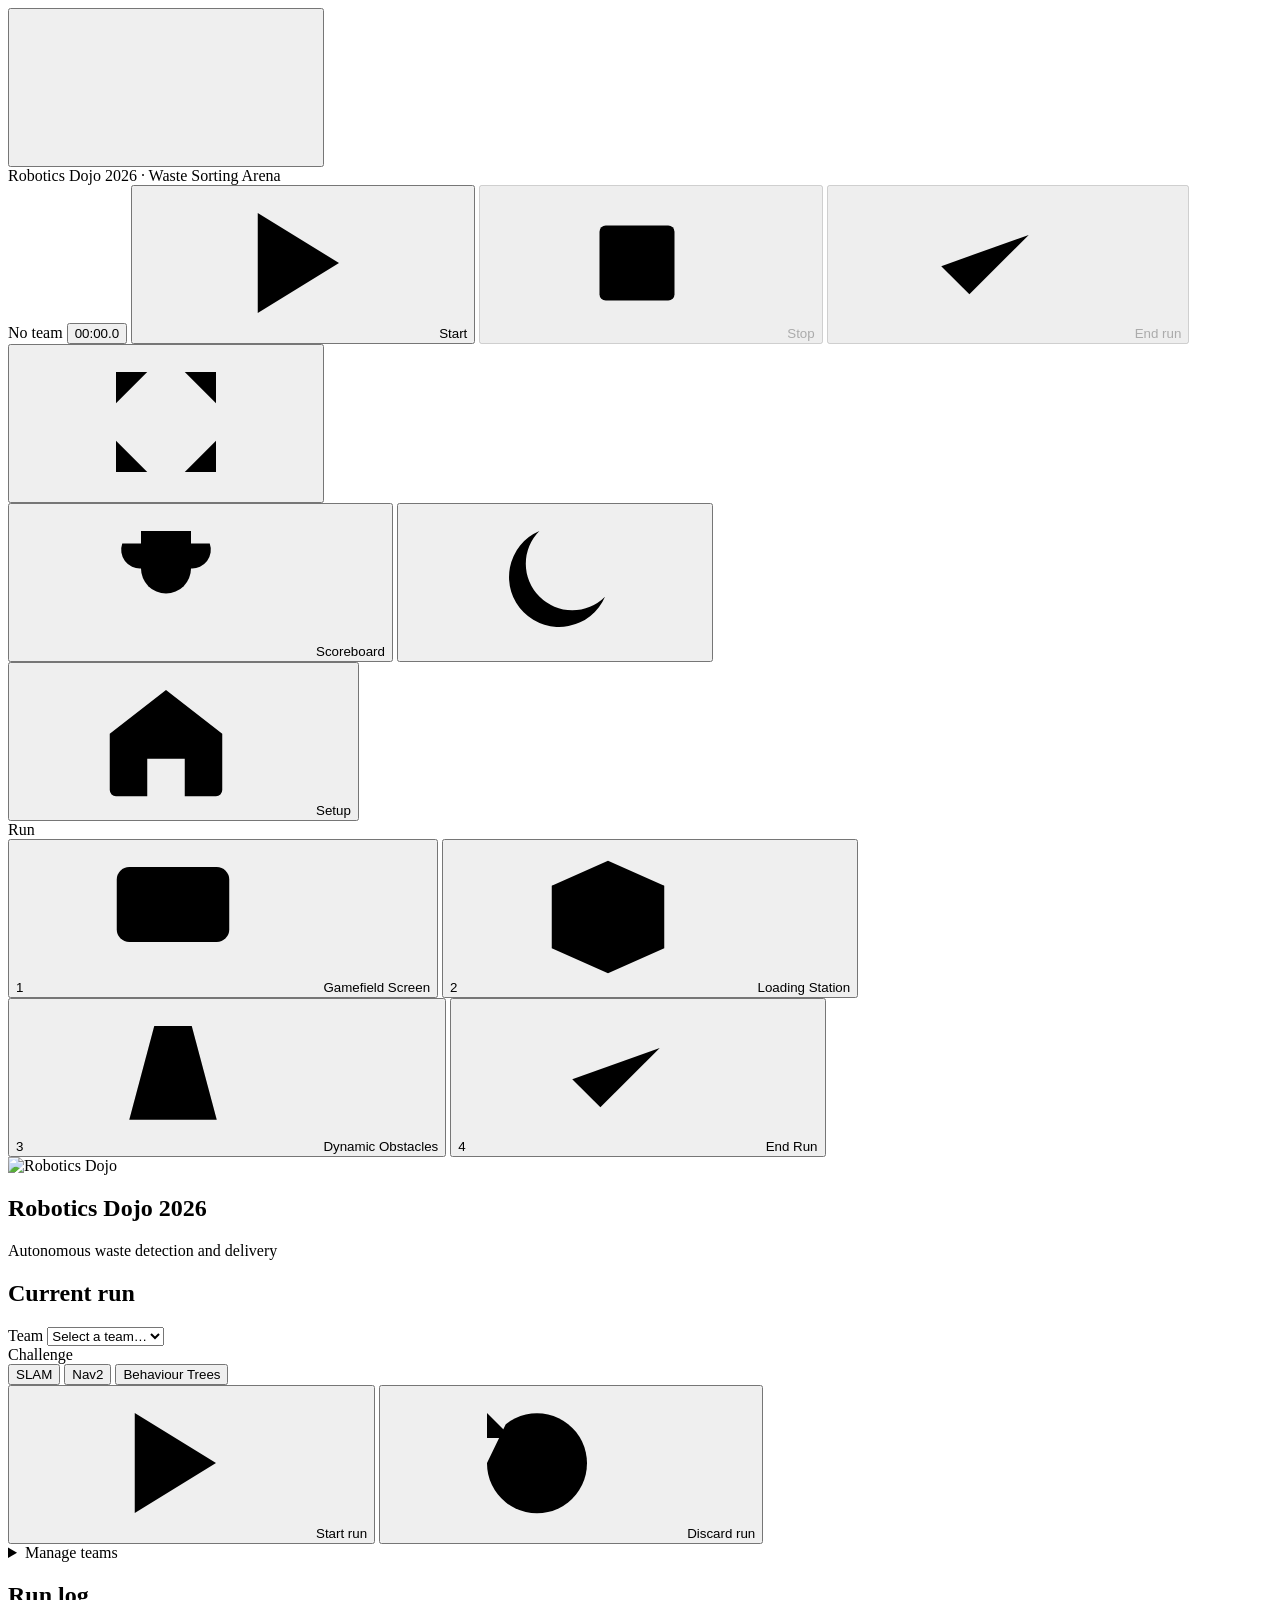
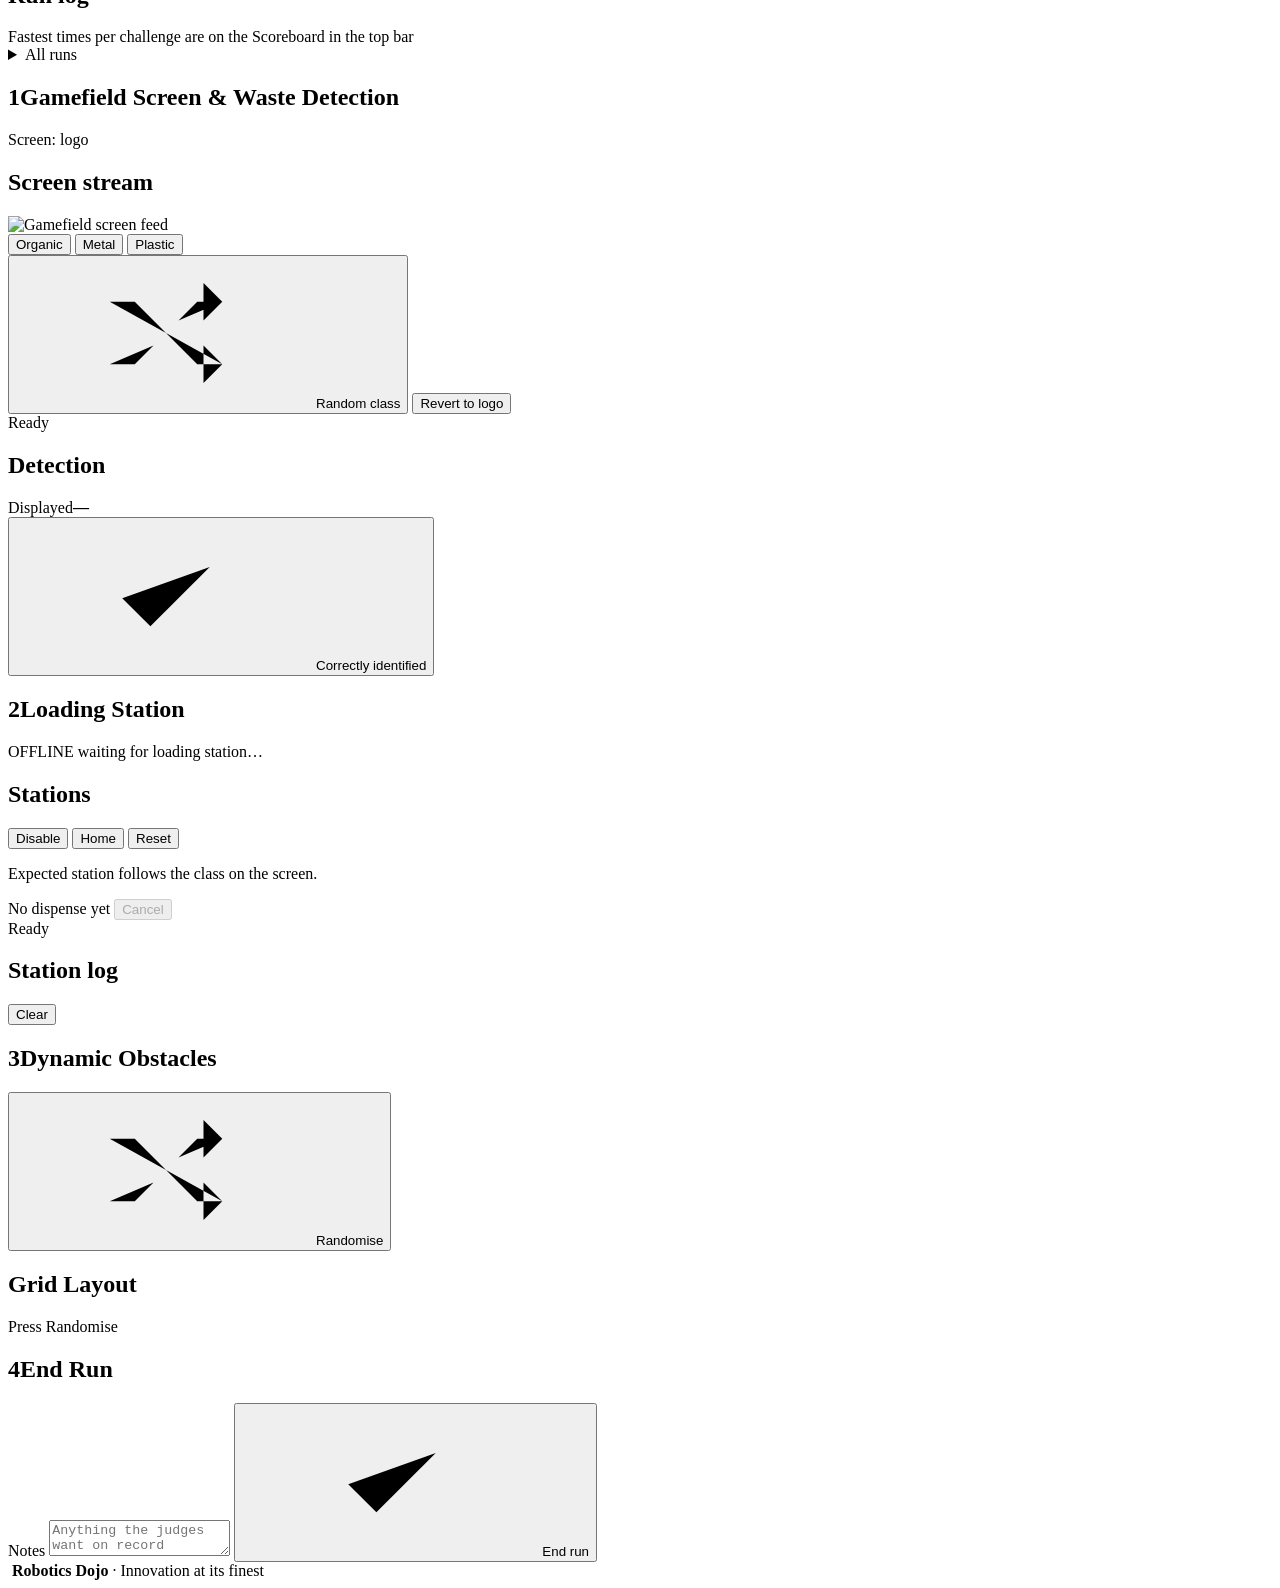
==== gamefield-control/web_pi_bridge/web_pi_bridge/templates/index.html @ 44877272 "remove map requests" ====
<!DOCTYPE html>
<html lang="en" data-theme="light">
<head>
    <meta charset="UTF-8">
    <meta name="viewport" content="width=device-width, initial-scale=1.0">
    <title>Robotics Dojo Control</title>
    <link rel="icon" href="/logos/icon.png">
    <link rel="stylesheet" href="/static/style.css">
    <script>
        // apply the saved theme before first paint (light is the default)
        try { document.documentElement.dataset.theme = JSON.parse(localStorage.getItem('dojoTheme')) === 'dark' ? 'dark' : 'light'; } catch (e) {}
    </script>
</head>
<body>
    <!-- Icons (stroke icons, used as <svg class="ic"><use href="#i-..."/></svg>) -->
    <svg width="0" height="0" style="position:absolute" aria-hidden="true">
        <defs>
            <symbol id="i-menu" viewBox="0 0 24 24"><path d="M4 6h16M4 12h16M4 18h16"/></symbol>
            <symbol id="i-home" viewBox="0 0 24 24"><path d="M3 11l9-7 9 7v9a1 1 0 0 1-1 1h-5v-6h-6v6H4a1 1 0 0 1-1-1z"/></symbol>
            <symbol id="i-monitor" viewBox="0 0 24 24"><rect x="3" y="4" width="18" height="12" rx="2"/><path d="M8 20h8M12 16v4"/></symbol>
            <symbol id="i-box" viewBox="0 0 24 24"><path d="M3 7l9-4 9 4v10l-9 4-9-4z"/><path d="M3 7l9 4 9-4M12 11v10"/></symbol>
            <symbol id="i-cone" viewBox="0 0 24 24"><path d="M9 4h6l4 15H5z"/><path d="M3 20h18M8 10h8M7 15h10"/></symbol>
            <symbol id="i-route" viewBox="0 0 24 24"><circle cx="6" cy="19" r="2"/><circle cx="18" cy="5" r="2"/><path d="M8 19h7a3 3 0 0 0 0-6H9a3 3 0 0 1 0-6h7"/></symbol>
            <symbol id="i-play" viewBox="0 0 24 24"><path d="M7 4l13 8-13 8z"/></symbol>
            <symbol id="i-stop" viewBox="0 0 24 24"><rect x="6" y="6" width="12" height="12" rx="1"/></symbol>
            <symbol id="i-reset" viewBox="0 0 24 24"><path d="M4 12a8 8 0 1 0 3-6.2"/><path d="M4 4v4h4"/></symbol>
            <symbol id="i-sun" viewBox="0 0 24 24"><circle cx="12" cy="12" r="4"/><path d="M12 2v2M12 20v2M2 12h2M20 12h2M5 5l1.5 1.5M17.5 17.5L19 19M5 19l1.5-1.5M17.5 6.5L19 5"/></symbol>
            <symbol id="i-moon" viewBox="0 0 24 24"><path d="M20 14.5A8 8 0 1 1 9.5 4a6.5 6.5 0 0 0 10.5 10.5z"/></symbol>
            <symbol id="i-check" viewBox="0 0 24 24"><path d="M5 12.5l4.5 4.5L19 7.5"/></symbol>
            <symbol id="i-chevron" viewBox="0 0 24 24"><path d="M6 9l6 6 6-6"/></symbol>
            <symbol id="i-x" viewBox="0 0 24 24"><path d="M6 6l12 12M18 6L6 18"/></symbol>
            <symbol id="i-arrow" viewBox="0 0 24 24"><path d="M5 12h14M13 6l6 6-6 6"/></symbol>
            <symbol id="i-shuffle" viewBox="0 0 24 24"><path d="M3 7h4l10 10h4M3 17h4l3-3M14 10l3-3h4M18 4l3 3-3 3M18 14l3 3-3 3"/></symbol>
            <symbol id="i-trophy" viewBox="0 0 24 24"><path d="M8 4h8v6a4 4 0 0 1-8 0z"/><path d="M8 6H5a3 3 0 0 0 3 4M16 6h3a3 3 0 0 1-3 4M12 14v4M8 20h8"/></symbol>
            <symbol id="i-expand" viewBox="0 0 24 24"><path d="M4 9V4h5M20 9V4h-5M4 15v5h5M20 15v5h-5"/></symbol>
            <symbol id="i-shrink" viewBox="0 0 24 24"><path d="M9 4v5H4M15 4v5h5M9 20v-5H4M15 20v-5h5"/></symbol>
        </defs>
    </svg>

    <!-- ===================== TOP BAR ===================== -->
    <header class="topbar">
        <div class="topbar-left">
            <button class="icon-btn" id="nav-toggle" title="Collapse / expand navigation" aria-label="Toggle navigation">
                <svg class="ic"><use href="#i-menu"/></svg>
            </button>
            <img class="brand-icon" src="/logos/icon.png" alt="">
            <div class="brand">
                <span class="brand-name">Robotics Dojo</span>
                <span class="brand-sub">2026 · Waste Sorting Arena</span>
            </div>
        </div>

        <div class="run-bar">
            <span class="team-chip" id="team-chip" title="Team playing">No team</span>
            <button class="timer" id="timer" type="button" title="Run timer: click for the full screen timer (F)">
                <span id="timer-display">00:00.0</span>
            </button>
            <button class="btn btn-go" id="timer-start" data-tip="Start"><svg class="ic"><use href="#i-play"/></svg><span>Start</span></button>
            <button class="btn btn-stop" id="timer-stop" disabled data-tip="Pause"><svg class="ic"><use href="#i-stop"/></svg><span>Stop</span></button>
            <button class="btn btn-accent" id="timer-end" type="button" disabled data-tip="End run"><svg class="ic"><use href="#i-check"/></svg><span>End run</span></button>
            <button class="icon-btn small" id="timer-expand" type="button" title="Full screen timer (F)" aria-label="Full screen timer"><svg class="ic"><use href="#i-expand"/></svg></button>
        </div>

        <div class="topbar-right">
            <button class="btn btn-ghost btn-sm" id="sb-toggle" type="button" title="Scoreboard: SLAM, Nav2 and Autonomy times (S)" aria-expanded="false">
                <svg class="ic"><use href="#i-trophy"/></svg><span>Scoreboard</span>
            </button>
            <button class="icon-btn small" id="theme-toggle" title="Light / dark mode" aria-label="Toggle light or dark mode">
                <svg class="ic"><use id="theme-icon" href="#i-moon"/></svg>
            </button>
        </div>
    </header>

    <div class="layout">
        <!-- ===================== SIDEBAR ===================== -->
        <nav class="sidebar" id="sidebar" aria-label="Sections">
            <button class="nav-item" data-section="home"><svg class="ic"><use href="#i-home"/></svg><span class="nav-text">Setup</span></button>
            <div class="nav-label nav-text">Run</div>
            <button class="nav-item" data-section="screen"><span class="nav-step">1</span><svg class="ic"><use href="#i-monitor"/></svg><span class="nav-text">Gamefield Screen</span></button>
            <button class="nav-item" data-section="loading"><span class="nav-step">2</span><svg class="ic"><use href="#i-box"/></svg><span class="nav-text">Loading Station</span></button>
            <button class="nav-item" data-section="obstacles"><span class="nav-step">3</span><svg class="ic"><use href="#i-cone"/></svg><span class="nav-text">Dynamic Obstacles</span></button>
            <button class="nav-item" data-section="end"><span class="nav-step">4</span><svg class="ic"><use href="#i-check"/></svg><span class="nav-text">End Run</span></button>
        </nav>

        <div class="content">
            <main class="main" id="main">

                <!-- ===================== SETUP ===================== -->
                <section class="section" id="sec-home">
                    <div class="hero">
                        <img src="/logos/icon.png" alt="Robotics Dojo" class="hero-icon">
                        <div>
                            <h1>Robotics Dojo 2026</h1>
                            <p class="muted">Autonomous waste detection and delivery</p>
                        </div>
                    </div>

                    <div>
                        <div class="card">
                            <h2>Current run</h2>
                            <label class="field">Team
                                <!-- Teams for the competition: edit this list (separated by ;) to add or remove teams -->
                                <select id="team-select" data-teams="Limit breakers; Malkiabots; Asterix; TetsuZakura Knights; NOMAD; jnnp robotics Innovators; Eigen; Auracle; Zingira; Saifee robotics"><option value="">Select a team…</option></select>
                            </label>
                            <div class="field">Challenge
                                <div class="seg" id="cat-seg" role="group" aria-label="Challenge">
                                    <button type="button" class="seg-btn" data-cat="slam">SLAM</button>
                                    <button type="button" class="seg-btn" data-cat="nav2">Nav2</button>
                                    <button type="button" class="seg-btn active" data-cat="autonomy">Behaviour Trees</button>
                                </div>
                            </div>
                            <div class="now-playing" id="now-playing">
                            </div>
                            <div class="row">
                                <button class="btn btn-go btn-lg" id="home-start"><svg class="ic"><use href="#i-play"/></svg>Start run</button>
                                <button class="btn btn-ghost" id="home-reset" title="Discard the run being scored"><svg class="ic"><use href="#i-reset"/></svg>Discard run</button>
                            </div>
                            <details class="mini">
                                <summary>Manage teams</summary>
                                <div class="row">
                                    <input id="team-new" type="text" maxlength="32" placeholder="New team name">
                                    <button class="btn btn-primary" id="team-add">Add</button>
                                </div>
                                <div id="team-list" class="team-list"></div>
                            </details>
                        </div>
                    </div>

                    <div class="card">
                        <div class="card-head">
                            <h2>Run log</h2>
                            <span class="muted small">Fastest times per challenge are on the Scoreboard in the top bar</span>
                        </div>
                        <details class="mini">
                            <summary>All runs</summary>
                            <div class="table-wrap">
                                <table class="table" id="runs-table">
                                    <thead><tr><th>When</th><th>Team</th><th>Challenge</th><th class="num">Time</th><th>Detection</th><th></th></tr></thead>
                                    <tbody></tbody>
                                </table>
                            </div>
                        </details>
                    </div>
                </section>

                <!-- ===================== 1. GAMEFIELD SCREEN ===================== -->
                <section class="section" id="sec-screen">
                    <div class="section-head">
                        <h1><span class="step">1</span>Gamefield Screen &amp; Waste Detection</h1>
                        <span class="pill" id="screen-shown">Screen: logo</span>
                    </div>

                    <div class="grid-2">
                        <div class="card">
                            <h2>Screen stream</h2>
                            <div class="media">
                                <img id="live-stream" data-src="http://screen.local:8080/stream" alt="Gamefield screen feed">
                            </div>
                            <div class="class-buttons" id="class-buttons">
                                <button class="class-btn cls-organic" data-cat="organic">Organic</button>
                                <button class="class-btn cls-metal" data-cat="other">Metal</button>
                                <button class="class-btn cls-plastic" data-cat="plastic">Plastic</button>
                            </div>
                            <div class="row">
                                <button class="btn btn-ghost" id="screen-random"><svg class="ic"><use href="#i-shuffle"/></svg>Random class</button>
                                <button class="btn btn-ghost" id="screen-logo">Revert to logo</button>
                            </div>
                            <div class="status" id="status">Ready</div>
                        </div>

                        <div class="card verdict-card verdict-side">
                            <h2>Detection</h2>
                            <div class="verdict">
                                <div class="verdict-cell"><span class="muted small">Displayed</span><b id="v-displayed">—</b></div>
                                <button class="check-toggle" id="v-correct" aria-pressed="false">
                                    <svg class="ic"><use href="#i-check"/></svg><span>Correctly identified</span>
                                </button>
                            </div>
                        </div>
                    </div>
                </section>

                <!-- ===================== 2. LOADING STATION ===================== -->
                <section class="section" id="sec-loading">
                    <div class="section-head">
                        <h1><span class="step">2</span>Loading Station</h1>
                        <div class="disp-state">
                            <span id="disp-badge" class="badge badge-offline">OFFLINE</span>
                            <span id="disp-conn" class="muted small">waiting for loading station…</span>
                        </div>
                    </div>

                    <div class="card">
                        <div class="card-head">
                            <h2>Stations</h2>
                            <div class="row">
                                <button id="disp-enable" class="btn btn-ghost btn-sm">Disable</button>
                                <button id="disp-home" class="btn btn-ghost btn-sm">Home</button>
                                <button id="disp-reset" class="btn btn-ghost btn-sm">Reset</button>
                            </div>
                        </div>
                        <p class="muted small" id="disp-expected">Expected station follows the class on the screen.</p>
                        <div class="stations">
                            <div class="station" data-station="1"></div>
                            <div class="station" data-station="2"></div>
                            <div class="station" data-station="3"></div>
                        </div>
                        <div class="disp-progress">
                            <span id="disp-goal">No dispense yet</span>
                            <button id="disp-cancel" class="btn btn-stop btn-sm" disabled>Cancel</button>
                        </div>
                        <div class="status" id="disp-status">Ready</div>
                    </div>

                    <div class="card">
                        <div class="card-head"><h2>Station log</h2><button class="btn btn-ghost btn-sm" id="disp-log-clear">Clear</button></div>
                        <div class="log" id="disp-log"></div>
                    </div>
                </section>

                <!-- ===================== 3. DYNAMIC OBSTACLES ===================== -->
                <section class="section" id="sec-obstacles">
                    <div class="section-head">
                        <h1><span class="step">3</span>Dynamic Obstacles</h1>
                        <div class="row">
                            <button class="btn btn-primary" id="obs-random"><svg class="ic"><use href="#i-shuffle"/></svg>Randomise</button>
                        </div>
                    </div>
                    <div class="card">
                        <h2>Grid Layout</h2>
                        <div class="obs-grid-wrap"><div id="obs-grid" class="obs-grid"></div></div>
                        <div class="status" id="obs-status">Press Randomise</div>
                    </div>
                </section>

                <!-- ===================== 5. MAP & FINAL SCORE ===================== -->
                <!-- ===================== 4. END RUN ===================== -->
                <section class="section" id="sec-end">
                    <div class="section-head">
                        <h1><span class="step">4</span>End Run</h1>
                    </div>
                    <div class="card">
                        <label class="field">Notes
                            <textarea id="run-notes" rows="2" maxlength="500" placeholder="Anything the judges want on record"></textarea>
                        </label>
                        <button class="btn btn-accent btn-lg full" id="finalize"><svg class="ic"><use href="#i-check"/></svg>End run</button>
                    </div>
                </section>
            </main>

            <footer class="footer">
                <img src="/logos/icon.png" alt="">
                <span><b>Robotics Dojo</b> · Innovation at its finest</span>
            </footer>
        </div>
    </div>

    <!-- Full screen timer: Space start/stop, R reset, F or Esc collapse, S scoreboard -->
    <div class="timer-fs" id="timer-fs" hidden role="dialog" aria-label="Full screen timer">
        <div class="tfs-top">
            <div class="tfs-id">
                <span class="team-chip" id="tfs-team">No team</span>
                <span class="pill" id="tfs-cat">Autonomy</span>
                <span class="pill" id="tfs-stage">Setup</span>
            </div>
            <div class="row tfs-tools">
                <button class="btn btn-ghost btn-sm" id="tfs-screen" type="button" title="Use the whole monitor (browser full screen)"><svg class="ic"><use href="#i-expand"/></svg><span>Full monitor</span></button>
                <button class="btn btn-ghost btn-sm" id="tfs-collapse" type="button" title="Collapse (F or Esc)"><svg class="ic"><use href="#i-shrink"/></svg><span>Collapse</span></button>
            </div>
        </div>
        <div class="tfs-clock" id="tfs-display">00:00.0</div>
        <div class="tfs-splits" id="tfs-splits"></div>
        <div class="tfs-controls">
            <button class="btn tfs-btn btn-go" id="tfs-toggle" type="button" data-tip="Start"><svg class="ic"><use href="#i-play"/></svg><span>Start</span></button>
            <button class="btn tfs-btn btn-ghost" id="tfs-reset" type="button" data-tip="Reset"><svg class="ic"><use href="#i-reset"/></svg><span>Reset</span></button>
            <button class="btn tfs-btn btn-accent" id="tfs-end" type="button" disabled data-tip="End run"><svg class="ic"><use href="#i-check"/></svg><span>End run</span></button>
        </div>
        <div class="tfs-keys"><span><kbd>Space</kbd> start / stop</span><span><kbd>R</kbd> reset</span><span><kbd>F</kbd> / <kbd>Esc</kbd> collapse</span><span><kbd>S</kbd> scoreboard</span></div>
    </div>

    <!-- Scoreboard: fastest time per team for each challenge, opened from the top bar -->
    <aside class="sb-panel" id="sb-panel" hidden aria-label="Scoreboard">
        <div class="sb-head">
            <h2><svg class="ic"><use href="#i-trophy"/></svg>Scoreboard</h2>
            <span class="muted small">Fastest time per team · click a column to sort</span>
            <button class="icon-btn small" id="sb-close" type="button" title="Close (Esc)" aria-label="Close"><svg class="ic"><use href="#i-x"/></svg></button>
        </div>
        <div class="table-wrap">
            <table class="table sb-table" id="scoreboard">
                <thead><tr>
                    <th><button type="button" class="sort" data-sort="team">Team</button></th>
                    <th class="num"><button type="button" class="sort" data-sort="slam">SLAM</button></th>
                    <th class="num"><button type="button" class="sort" data-sort="nav2">Nav2</button></th>
                    <th class="num"><button type="button" class="sort" data-sort="autonomy">Behaviour Trees</button></th>
                </tr></thead>
                <tbody></tbody>
            </table>
        </div>
    </aside>

    <div id="toasts" class="toasts" aria-live="polite"></div>
    <script src="/static/app.js"></script>
</body>
</html>
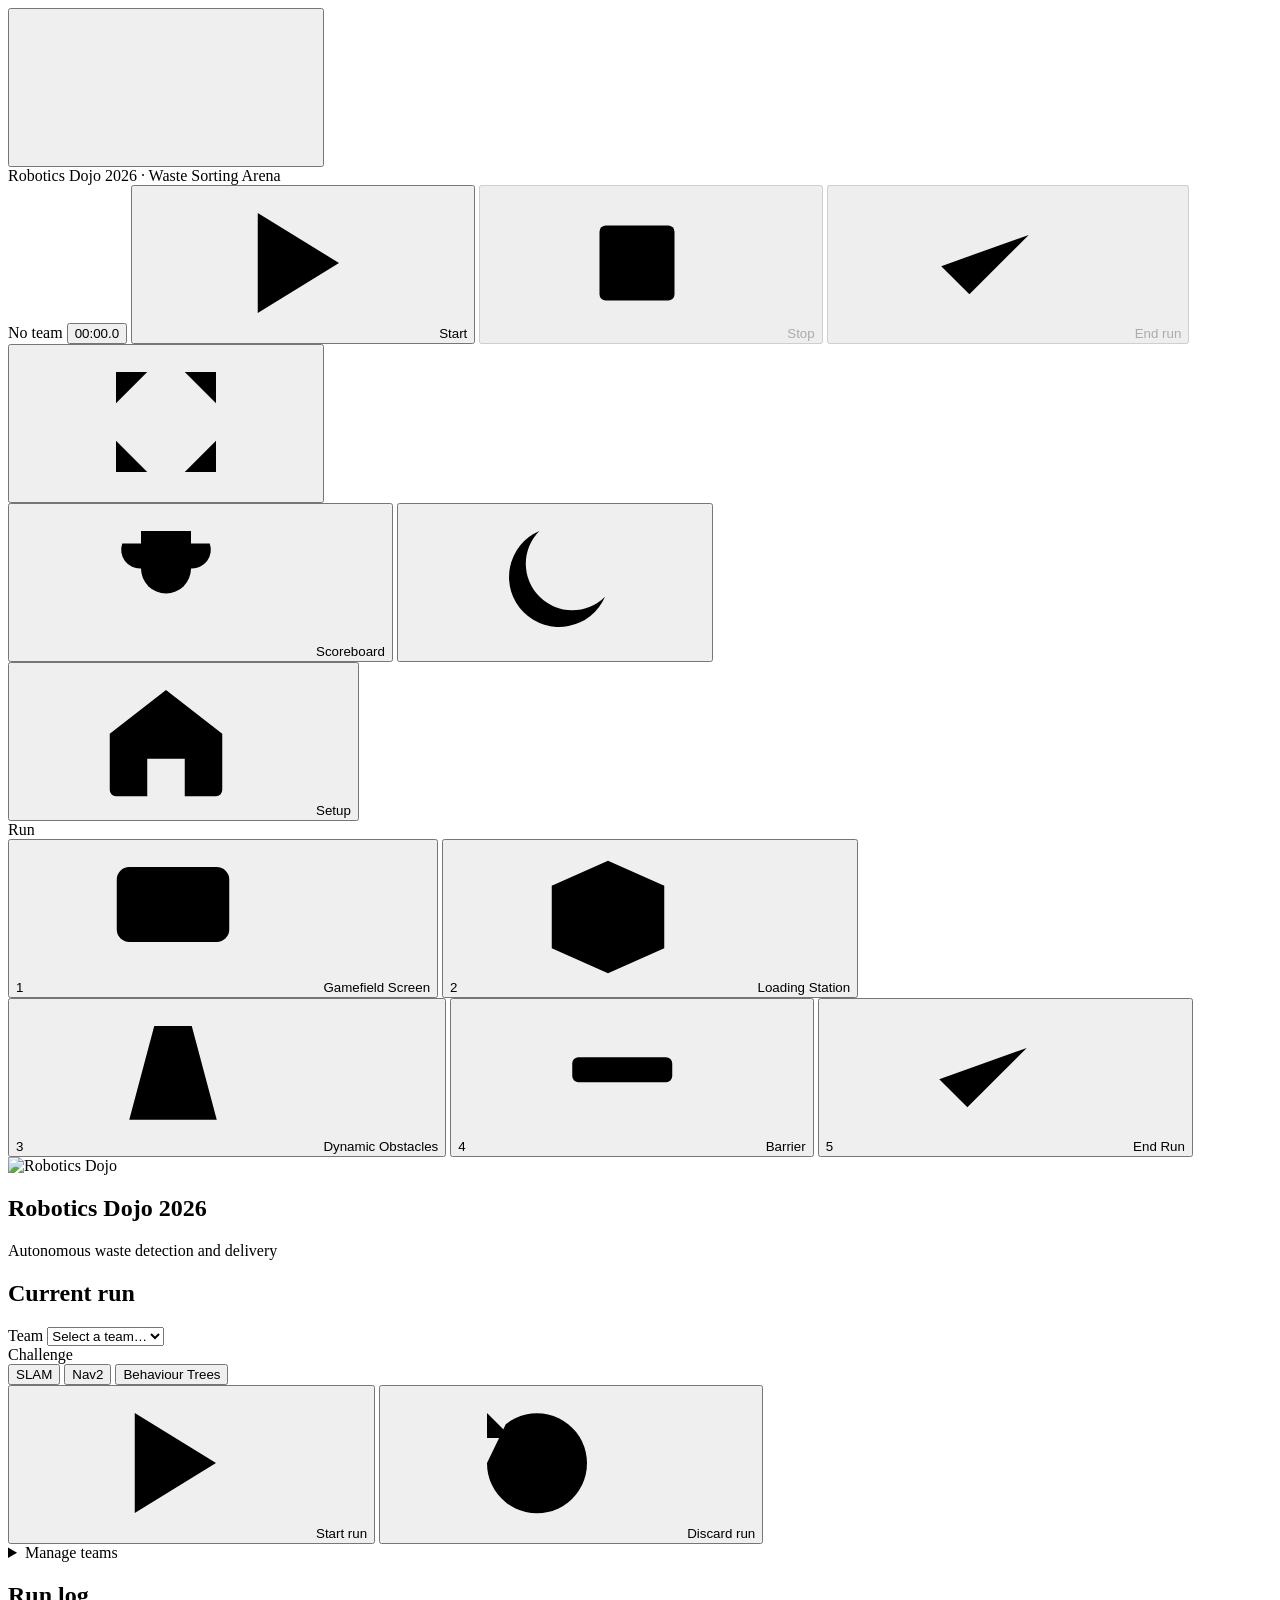
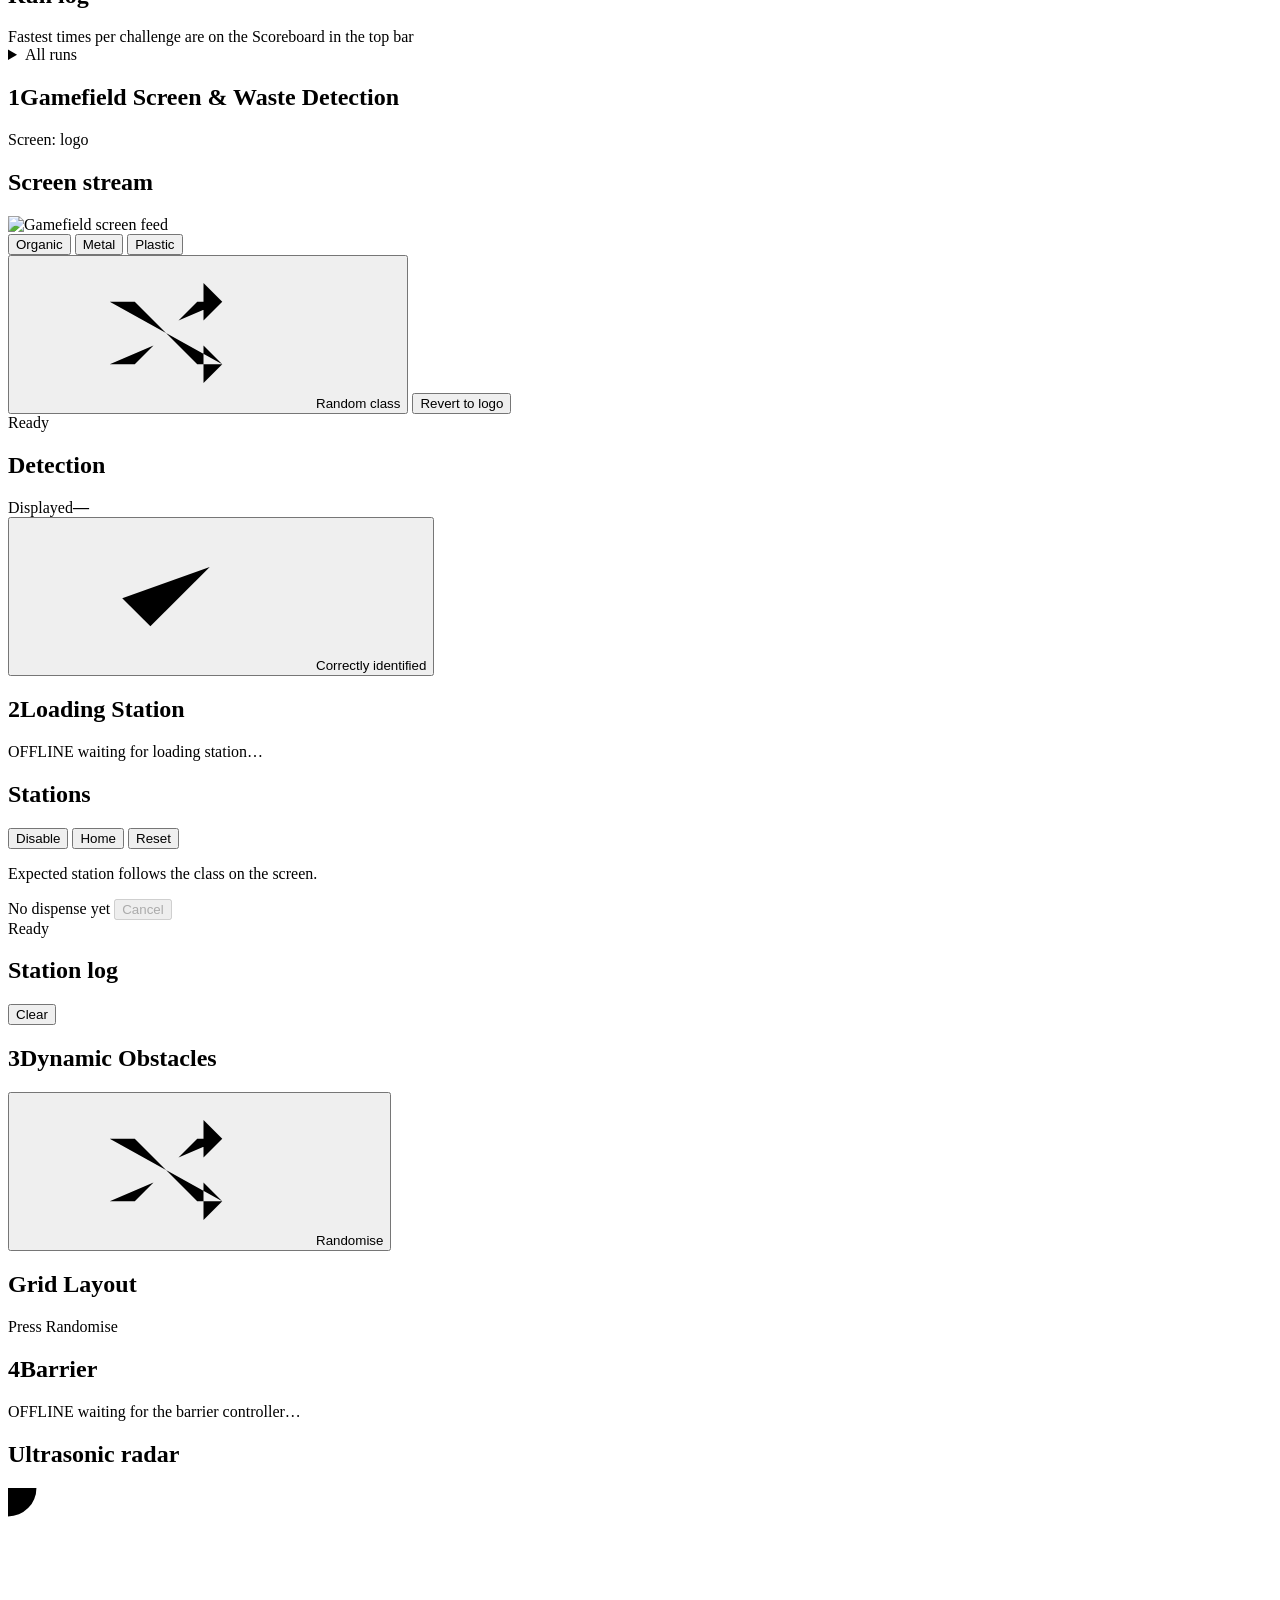
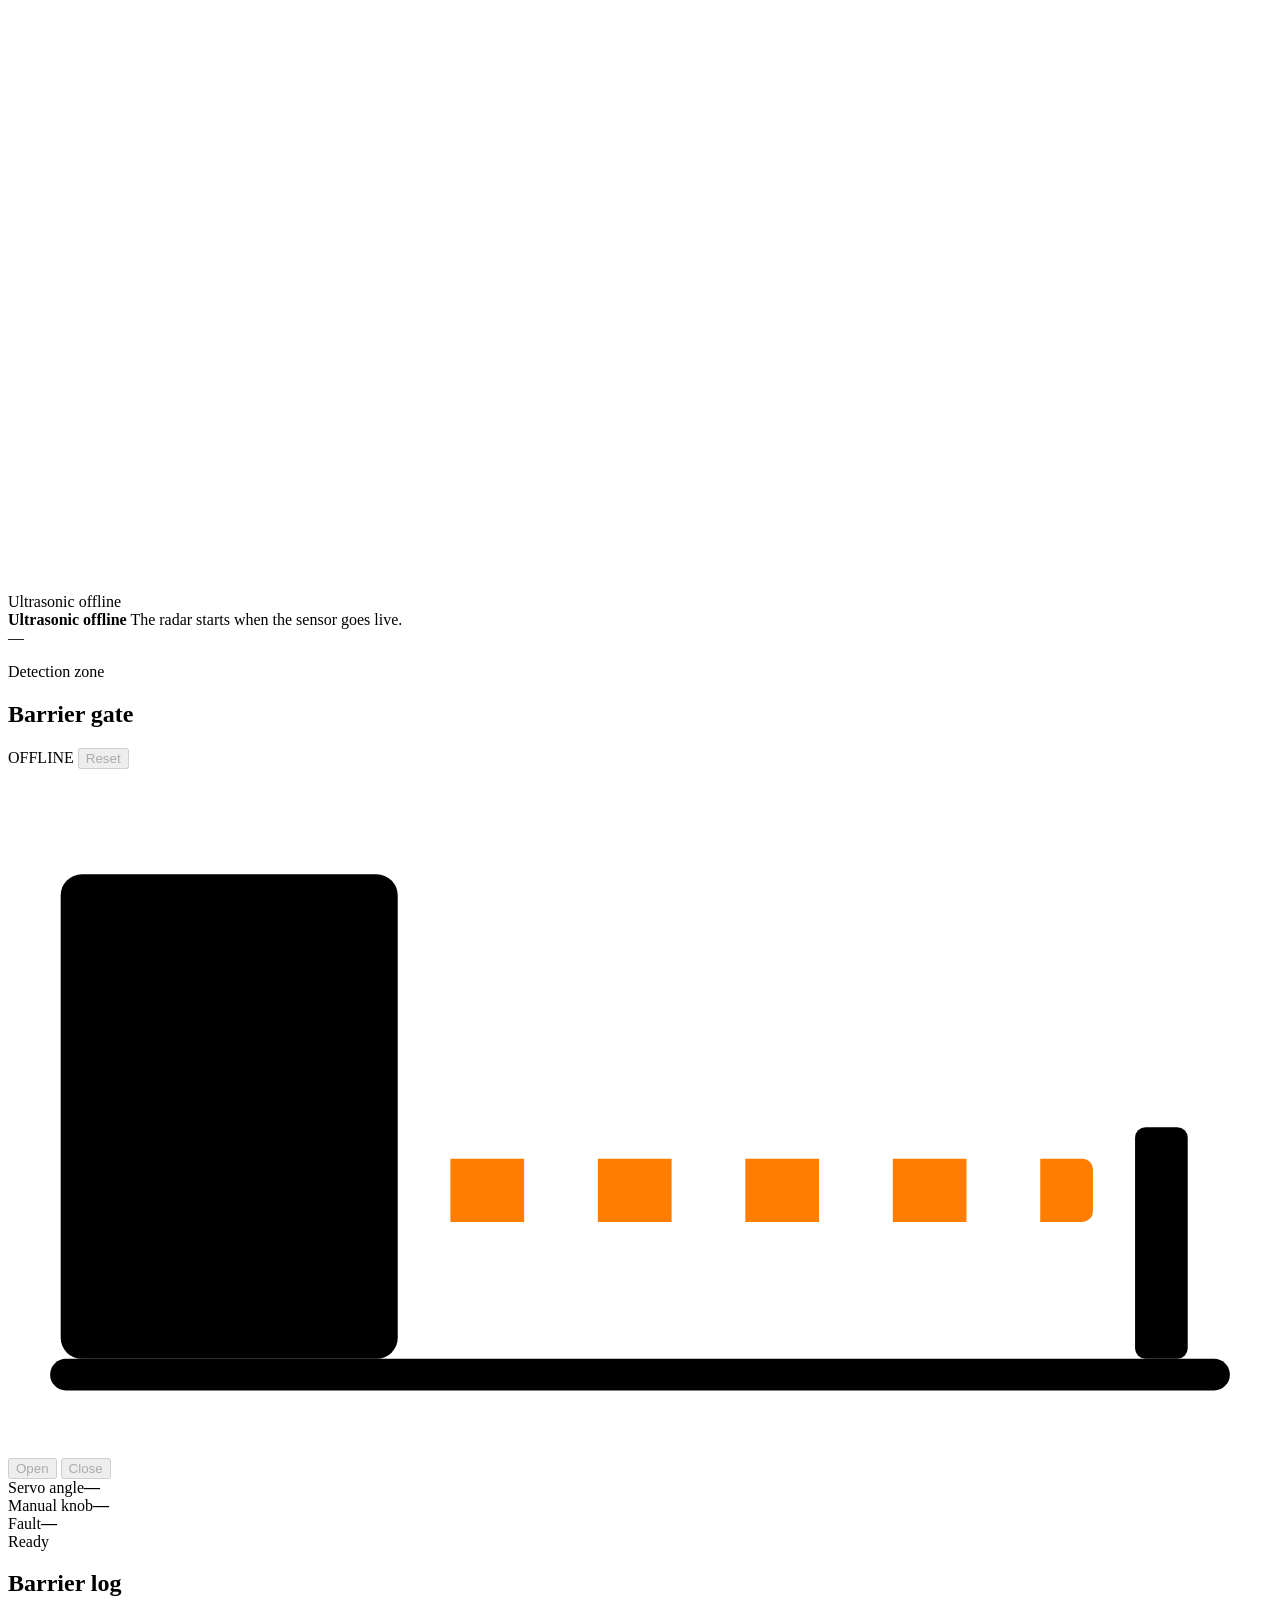
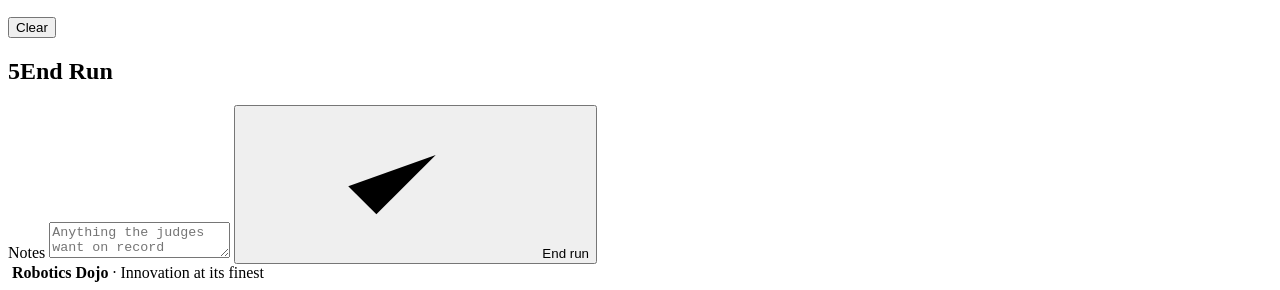
==== commit 8acccec7: "add barrier section" ====
--- a/gamefield-control/web_pi_bridge/web_pi_bridge/templates/index.html
+++ b/gamefield-control/web_pi_bridge/web_pi_bridge/templates/index.html
@@ -20,6 +20,7 @@
             <symbol id="i-monitor" viewBox="0 0 24 24"><rect x="3" y="4" width="18" height="12" rx="2"/><path d="M8 20h8M12 16v4"/></symbol>
             <symbol id="i-box" viewBox="0 0 24 24"><path d="M3 7l9-4 9 4v10l-9 4-9-4z"/><path d="M3 7l9 4 9-4M12 11v10"/></symbol>
             <symbol id="i-cone" viewBox="0 0 24 24"><path d="M9 4h6l4 15H5z"/><path d="M3 20h18M8 10h8M7 15h10"/></symbol>
+            <symbol id="i-barrier" viewBox="0 0 24 24"><path d="M5 21V6M3 21h4"/><rect x="5" y="9" width="16" height="4" rx="1"/><path d="M10 9v4M15 9v4"/></symbol>
             <symbol id="i-route" viewBox="0 0 24 24"><circle cx="6" cy="19" r="2"/><circle cx="18" cy="5" r="2"/><path d="M8 19h7a3 3 0 0 0 0-6H9a3 3 0 0 1 0-6h7"/></symbol>
             <symbol id="i-play" viewBox="0 0 24 24"><path d="M7 4l13 8-13 8z"/></symbol>
             <symbol id="i-stop" viewBox="0 0 24 24"><rect x="6" y="6" width="12" height="12" rx="1"/></symbol>
@@ -79,7 +80,8 @@
             <button class="nav-item" data-section="screen"><span class="nav-step">1</span><svg class="ic"><use href="#i-monitor"/></svg><span class="nav-text">Gamefield Screen</span></button>
             <button class="nav-item" data-section="loading"><span class="nav-step">2</span><svg class="ic"><use href="#i-box"/></svg><span class="nav-text">Loading Station</span></button>
             <button class="nav-item" data-section="obstacles"><span class="nav-step">3</span><svg class="ic"><use href="#i-cone"/></svg><span class="nav-text">Dynamic Obstacles</span></button>
-            <button class="nav-item" data-section="end"><span class="nav-step">4</span><svg class="ic"><use href="#i-check"/></svg><span class="nav-text">End Run</span></button>
+            <button class="nav-item" data-section="barrier"><span class="nav-step">4</span><svg class="ic"><use href="#i-barrier"/></svg><span class="nav-text">Barrier</span></button>
+            <button class="nav-item" data-section="end"><span class="nav-step">5</span><svg class="ic"><use href="#i-check"/></svg><span class="nav-text">End Run</span></button>
         </nav>
 
         <div class="content">
@@ -104,9 +106,9 @@
                             </label>
                             <div class="field">Challenge
                                 <div class="seg" id="cat-seg" role="group" aria-label="Challenge">
-                                    <button type="button" class="seg-btn" data-cat="slam">SLAM</button>
+                                    <button type="button" class="seg-btn active" data-cat="slam">SLAM</button>
                                     <button type="button" class="seg-btn" data-cat="nav2">Nav2</button>
-                                    <button type="button" class="seg-btn active" data-cat="autonomy">Behaviour Trees</button>
+                                    <button type="button" class="seg-btn" data-cat="autonomy">Behaviour Trees</button>
                                 </div>
                             </div>
                             <div class="now-playing" id="now-playing">
@@ -233,11 +235,88 @@
                     </div>
                 </section>
 
-                <!-- ===================== 5. MAP & FINAL SCORE ===================== -->
-                <!-- ===================== 4. END RUN ===================== -->
+                <!-- ===================== 4. BARRIER ===================== -->
+                <!-- Fed by /api/barrier/status (gamefield_barrier node + Arduino); see the BARRIER block in static/app.js -->
+                <section class="section" id="sec-barrier">
+                    <div class="section-head">
+                        <h1><span class="step">4</span>Barrier</h1>
+                        <div class="disp-state">
+                            <span id="us-badge" class="badge badge-offline">OFFLINE</span>
+                            <span id="us-conn" class="muted small">waiting for the barrier controller…</span>
+                        </div>
+                    </div>
+
+                    <div class="grid-2">
+                        <div class="card">
+                            <div class="card-head"><h2>Ultrasonic radar</h2></div>
+                            <div class="radar" id="radar" data-live="false" data-state="offline">
+                                <svg viewBox="0 0 400 222" role="img" aria-label="Ultrasonic radar: detection zone and detected robot">
+                                    <path id="radar-field" class="radar-field"/>
+                                    <g id="radar-grid" class="radar-grid"></g>
+                                    <g class="radar-sweep"><line class="glow" x1="200" y1="200" x2="200" y2="20"/><line class="beam" x1="200" y1="200" x2="200" y2="20"/></g>
+                                    <g id="radar-blip" class="radar-blip" hidden><circle class="pulse" r="9"/><circle class="dot" r="6"/></g>
+                                </svg>
+                                <span class="live-dot" id="radar-live" hidden>LIVE</span>
+                                <div class="radar-off" id="radar-off">Ultrasonic offline</div>
+                            </div>
+                            <div class="radar-read" id="radar-read">
+                                <div>
+                                    <b id="radar-verdict">Ultrasonic offline</b>
+                                    <span class="muted small" id="radar-sub">The radar starts when the sensor goes live.</span>
+                                </div>
+                                <span class="radar-dist" id="radar-dist">—</span>
+                            </div>
+                            <p class="muted small radar-legend"><i class="sw"></i><span id="radar-legend">Detection zone</span></p>
+                        </div>
+
+                        <div class="card">
+                            <div class="card-head">
+                                <h2>Barrier gate</h2>
+                                <div class="row">
+                                    <span id="gate-badge" class="badge badge-offline">OFFLINE</span>
+                                    <button class="btn btn-ghost btn-sm" id="barrier-reset" type="button" title="Clear a fault and re-initialise the barrier" disabled>Reset</button>
+                                </div>
+                            </div>
+                            <!-- Side view of the mechanism: servo + crank slider push the arm out of the housing (CLOSED)
+                                 or pull it back in (OPEN). The two circles on the housing are the ultrasonic sensor. -->
+                            <div class="gate" id="gate" data-pose="extended" data-known="false">
+                                <svg viewBox="0 0 240 130" role="img" aria-label="Barrier gate: sliding arm">
+                                    <defs>
+                                        <pattern id="gate-stripes" width="28" height="14" patternUnits="userSpaceOnUse"><rect width="14" height="14" fill="#ff7d00"/><rect x="14" width="14" height="14" fill="#ffffff"/></pattern>
+                                        <clipPath id="gate-clip"><rect x="10" y="0" width="230" height="130"/></clipPath>
+                                    </defs>
+                                    <rect class="gate-ground" x="8" y="112" width="224" height="6" rx="3"/>
+                                    <rect class="gate-rest" x="214" y="68" width="10" height="44" rx="2"/>
+                                    <g clip-path="url(#gate-clip)"><g class="gate-arm"><rect x="30" y="74" width="176" height="12" rx="2" fill="url(#gate-stripes)"/></g></g>
+                                    <rect class="gate-post" x="10" y="20" width="64" height="92" rx="4"/>
+                                    <rect class="gate-sensor" x="22" y="30" width="40" height="20" rx="3"/>
+                                    <circle class="gate-eye" cx="32" cy="40" r="5"/><circle class="gate-eye" cx="52" cy="40" r="5"/>
+                                </svg>
+                            </div>
+                            <div class="gate-actions">
+                                <button class="btn btn-go btn-lg" id="barrier-open" type="button" disabled>Open</button>
+                                <button class="btn btn-stop btn-lg" id="barrier-close" type="button" disabled>Close</button>
+                            </div>
+                            <div class="gate-info">
+                                <div><span class="muted small">Servo angle</span><b id="gate-angle">—</b></div>
+                                <div><span class="muted small">Manual knob</span><b id="gate-pot">—</b></div>
+                                <div><span class="muted small">Fault</span><b id="gate-fault">—</b></div>
+                            </div>
+                            <p class="gate-hint" id="gate-hint" hidden></p>
+                            <div class="status" id="barrier-status">Ready</div>
+                        </div>
+                    </div>
+
+                    <div class="card">
+                        <div class="card-head"><h2>Barrier log</h2><button class="btn btn-ghost btn-sm" id="barrier-log-clear">Clear</button></div>
+                        <div class="log log-short" id="barrier-log"></div>
+                    </div>
+                </section>
+
+                <!-- ===================== 5. END RUN ===================== -->
                 <section class="section" id="sec-end">
                     <div class="section-head">
-                        <h1><span class="step">4</span>End Run</h1>
+                        <h1><span class="step">5</span>End Run</h1>
                     </div>
                     <div class="card">
                         <label class="field">Notes
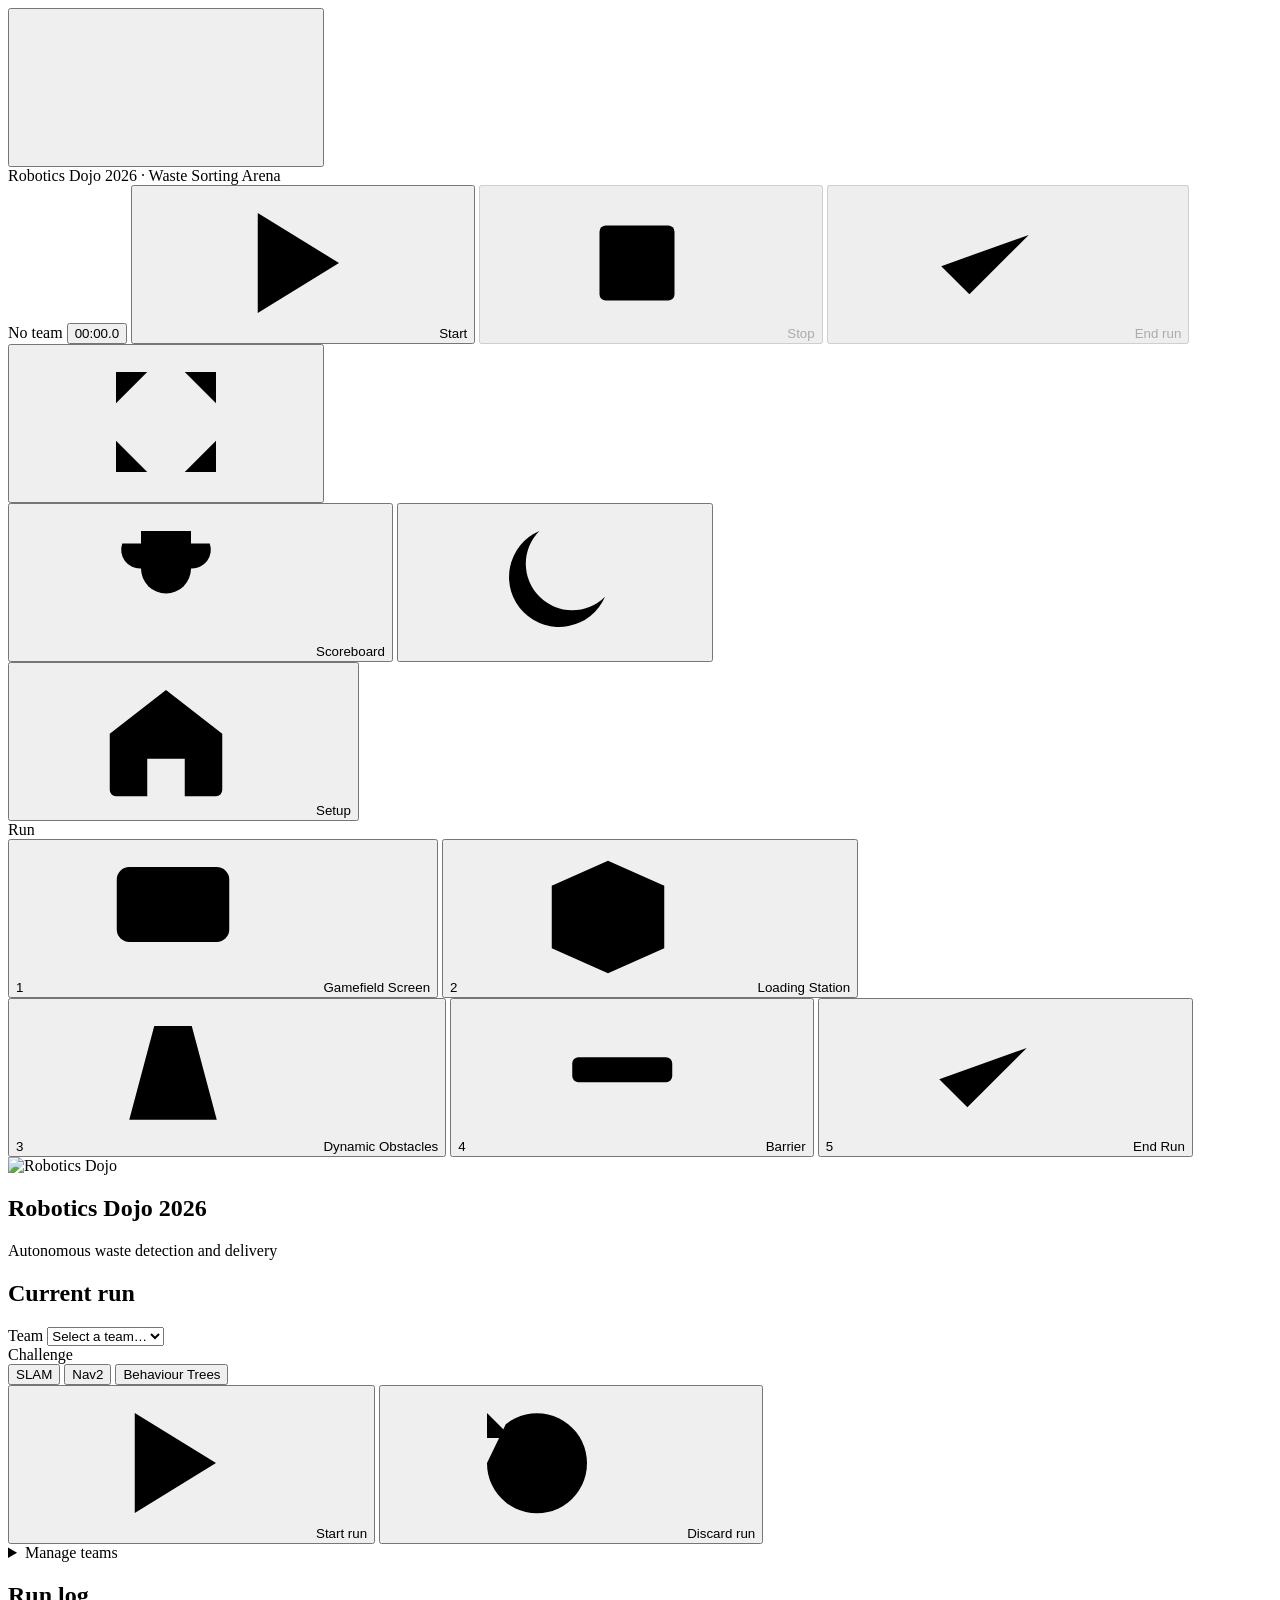
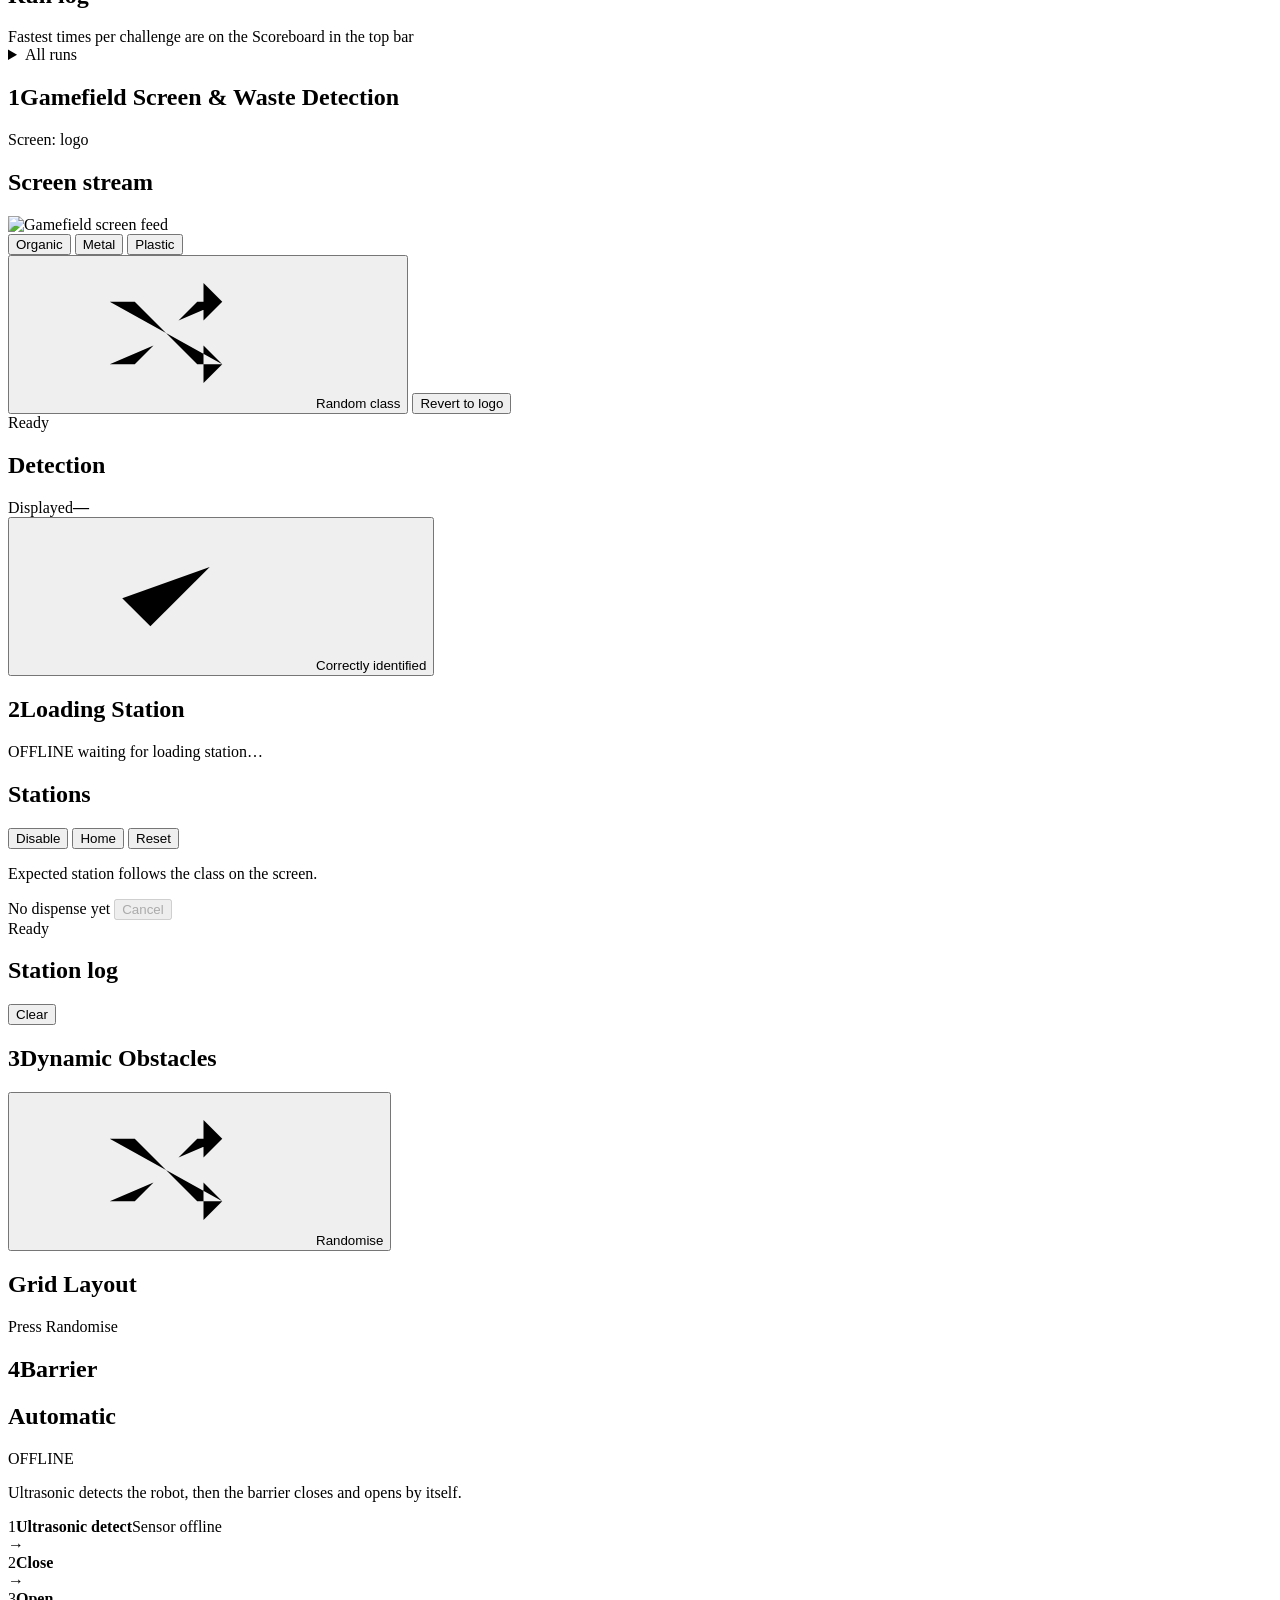
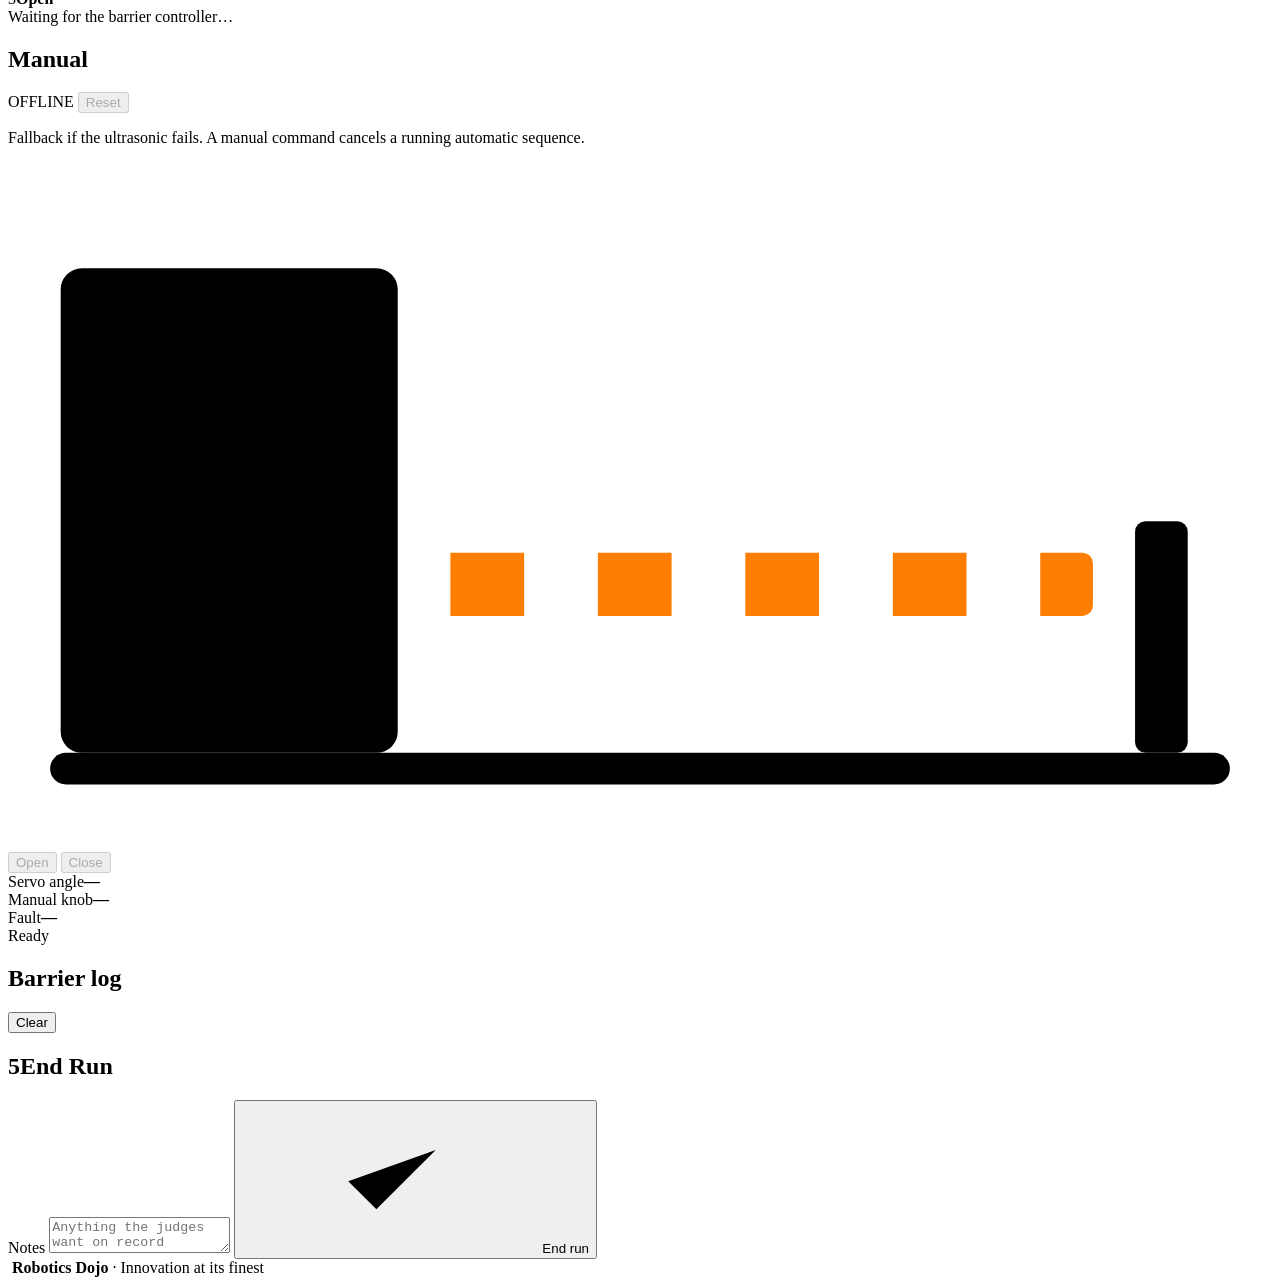
==== commit 7d9dbbd5: "update network config" ====
--- a/gamefield-control/web_pi_bridge/web_pi_bridge/templates/index.html
+++ b/gamefield-control/web_pi_bridge/web_pi_bridge/templates/index.html
@@ -240,43 +240,42 @@
                 <section class="section" id="sec-barrier">
                     <div class="section-head">
                         <h1><span class="step">4</span>Barrier</h1>
-                        <div class="disp-state">
-                            <span id="us-badge" class="badge badge-offline">OFFLINE</span>
-                            <span id="us-conn" class="muted small">waiting for the barrier controller…</span>
-                        </div>
                     </div>
 
                     <div class="grid-2">
-                        <div class="card">
-                            <div class="card-head"><h2>Ultrasonic radar</h2></div>
-                            <div class="radar" id="radar" data-live="false" data-state="offline">
-                                <svg viewBox="0 0 400 222" role="img" aria-label="Ultrasonic radar: detection zone and detected robot">
-                                    <path id="radar-field" class="radar-field"/>
-                                    <g id="radar-grid" class="radar-grid"></g>
-                                    <g class="radar-sweep"><line class="glow" x1="200" y1="200" x2="200" y2="20"/><line class="beam" x1="200" y1="200" x2="200" y2="20"/></g>
-                                    <g id="radar-blip" class="radar-blip" hidden><circle class="pulse" r="9"/><circle class="dot" r="6"/></g>
-                                </svg>
-                                <span class="live-dot" id="radar-live" hidden>LIVE</span>
-                                <div class="radar-off" id="radar-off">Ultrasonic offline</div>
-                            </div>
-                            <div class="radar-read" id="radar-read">
-                                <div>
-                                    <b id="radar-verdict">Ultrasonic offline</b>
-                                    <span class="muted small" id="radar-sub">The radar starts when the sensor goes live.</span>
-                                </div>
-                                <span class="radar-dist" id="radar-dist">—</span>
-                            </div>
-                            <p class="muted small radar-legend"><i class="sw"></i><span id="radar-legend">Detection zone</span></p>
-                        </div>
-
+                        <!-- AUTOMATIC: the Arduino's own sequence. Steps light up one after another as it runs. -->
+                        <div class="card auto-card">
+                            <div class="card-head">
+                                <h2>Automatic</h2>
+                                <span id="auto-badge" class="badge badge-offline">OFFLINE</span>
+                            </div>
+                            <p class="muted small card-note">Ultrasonic detects the robot, then the barrier closes and opens by itself.</p>
+                            <div class="auto-steps" id="auto-steps">
+                                <div class="auto-step" id="step-detect" data-status="off">
+                                    <span class="num">1</span><b>Ultrasonic detect</b><span class="sub">Sensor offline</span>
+                                </div>
+                                <span class="auto-arrow" aria-hidden="true">&rarr;</span>
+                                <div class="auto-step" id="step-a" data-status="pending">
+                                    <span class="num">2</span><b>Close</b><span class="sub"></span>
+                                </div>
+                                <span class="auto-arrow" aria-hidden="true">&rarr;</span>
+                                <div class="auto-step" id="step-b" data-status="pending">
+                                    <span class="num">3</span><b>Open</b><span class="sub"></span>
+                                </div>
+                            </div>
+                            <div class="auto-banner" id="auto-banner" data-kind="offline">Waiting for the barrier controller…</div>
+                        </div>
+
+                        <!-- MANUAL: fallback if the ultrasonic fails -->
                         <div class="card">
                             <div class="card-head">
-                                <h2>Barrier gate</h2>
+                                <h2>Manual</h2>
                                 <div class="row">
                                     <span id="gate-badge" class="badge badge-offline">OFFLINE</span>
                                     <button class="btn btn-ghost btn-sm" id="barrier-reset" type="button" title="Clear a fault and re-initialise the barrier" disabled>Reset</button>
                                 </div>
                             </div>
+                            <p class="muted small card-note">Fallback if the ultrasonic fails. A manual command cancels a running automatic sequence.</p>
                             <!-- Side view of the mechanism: servo + crank slider push the arm out of the housing (CLOSED)
                                  or pull it back in (OPEN). The two circles on the housing are the ultrasonic sensor. -->
                             <div class="gate" id="gate" data-pose="extended" data-known="false">
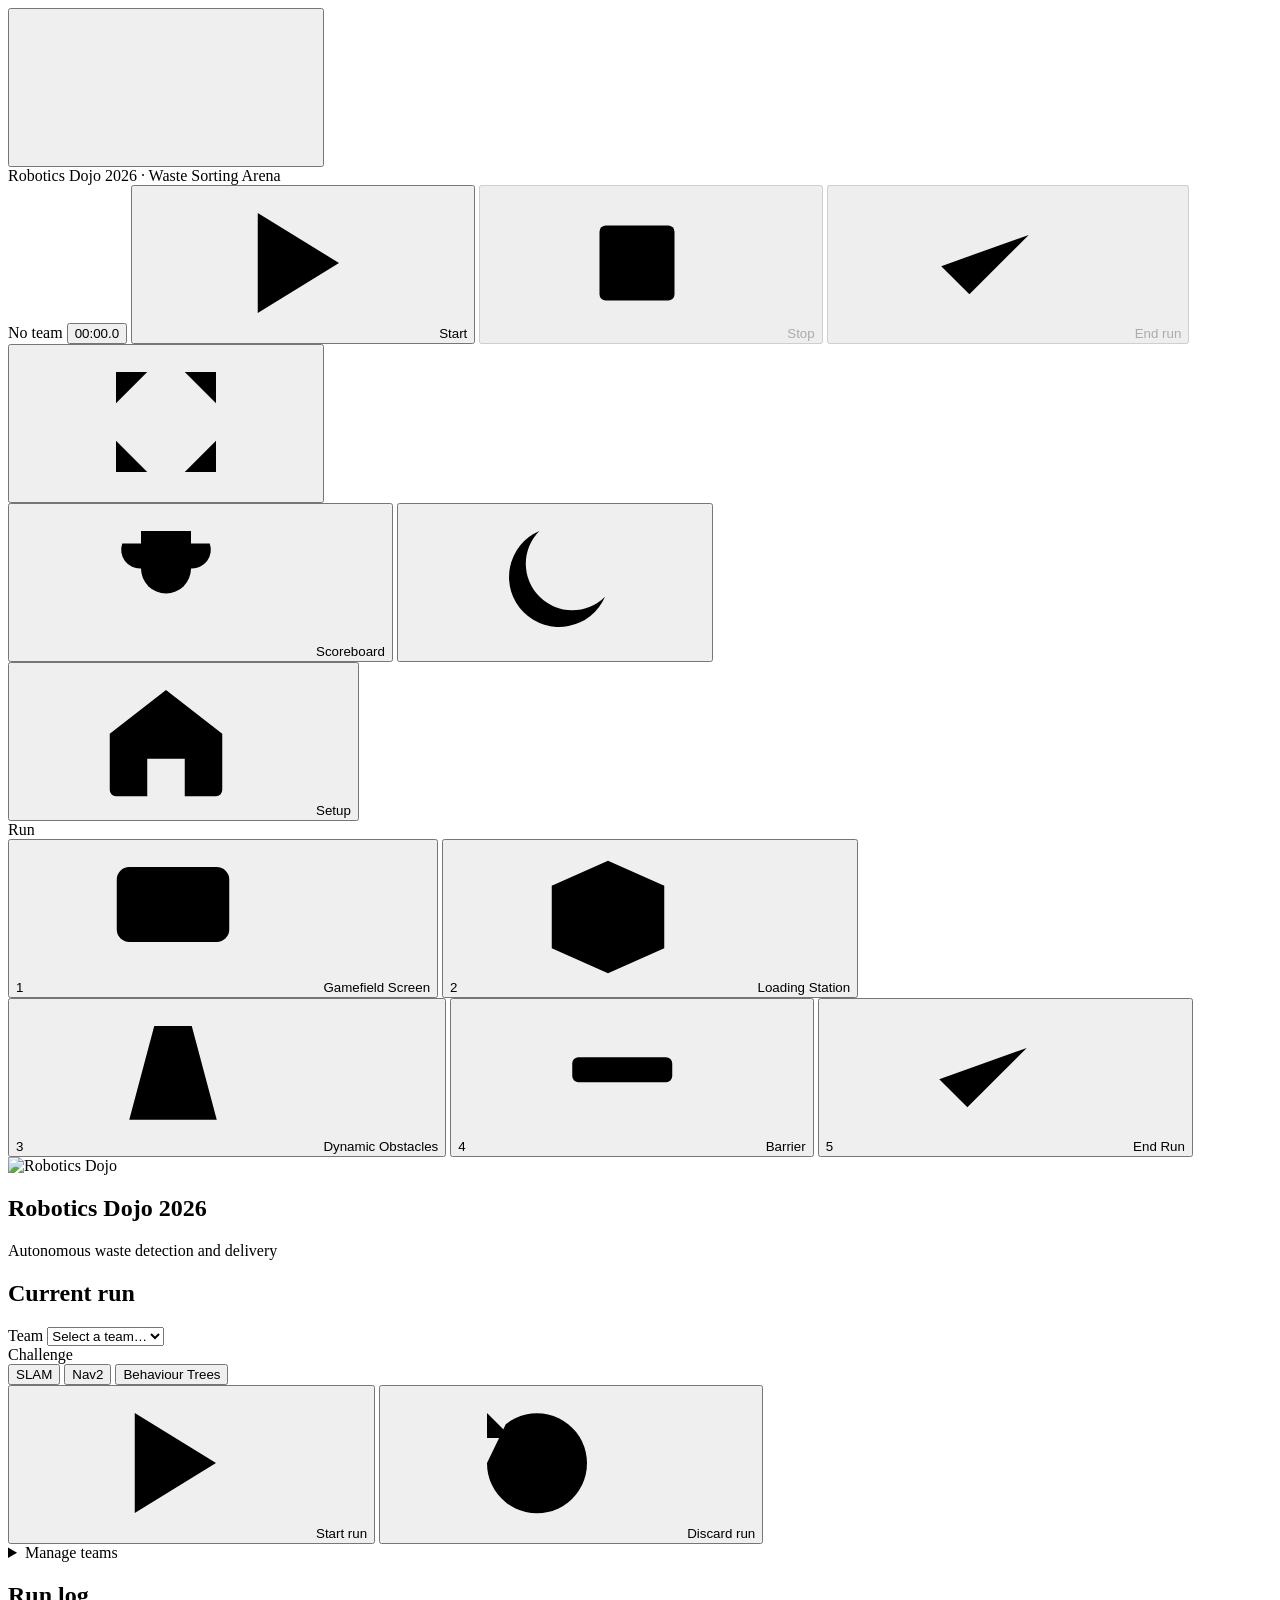
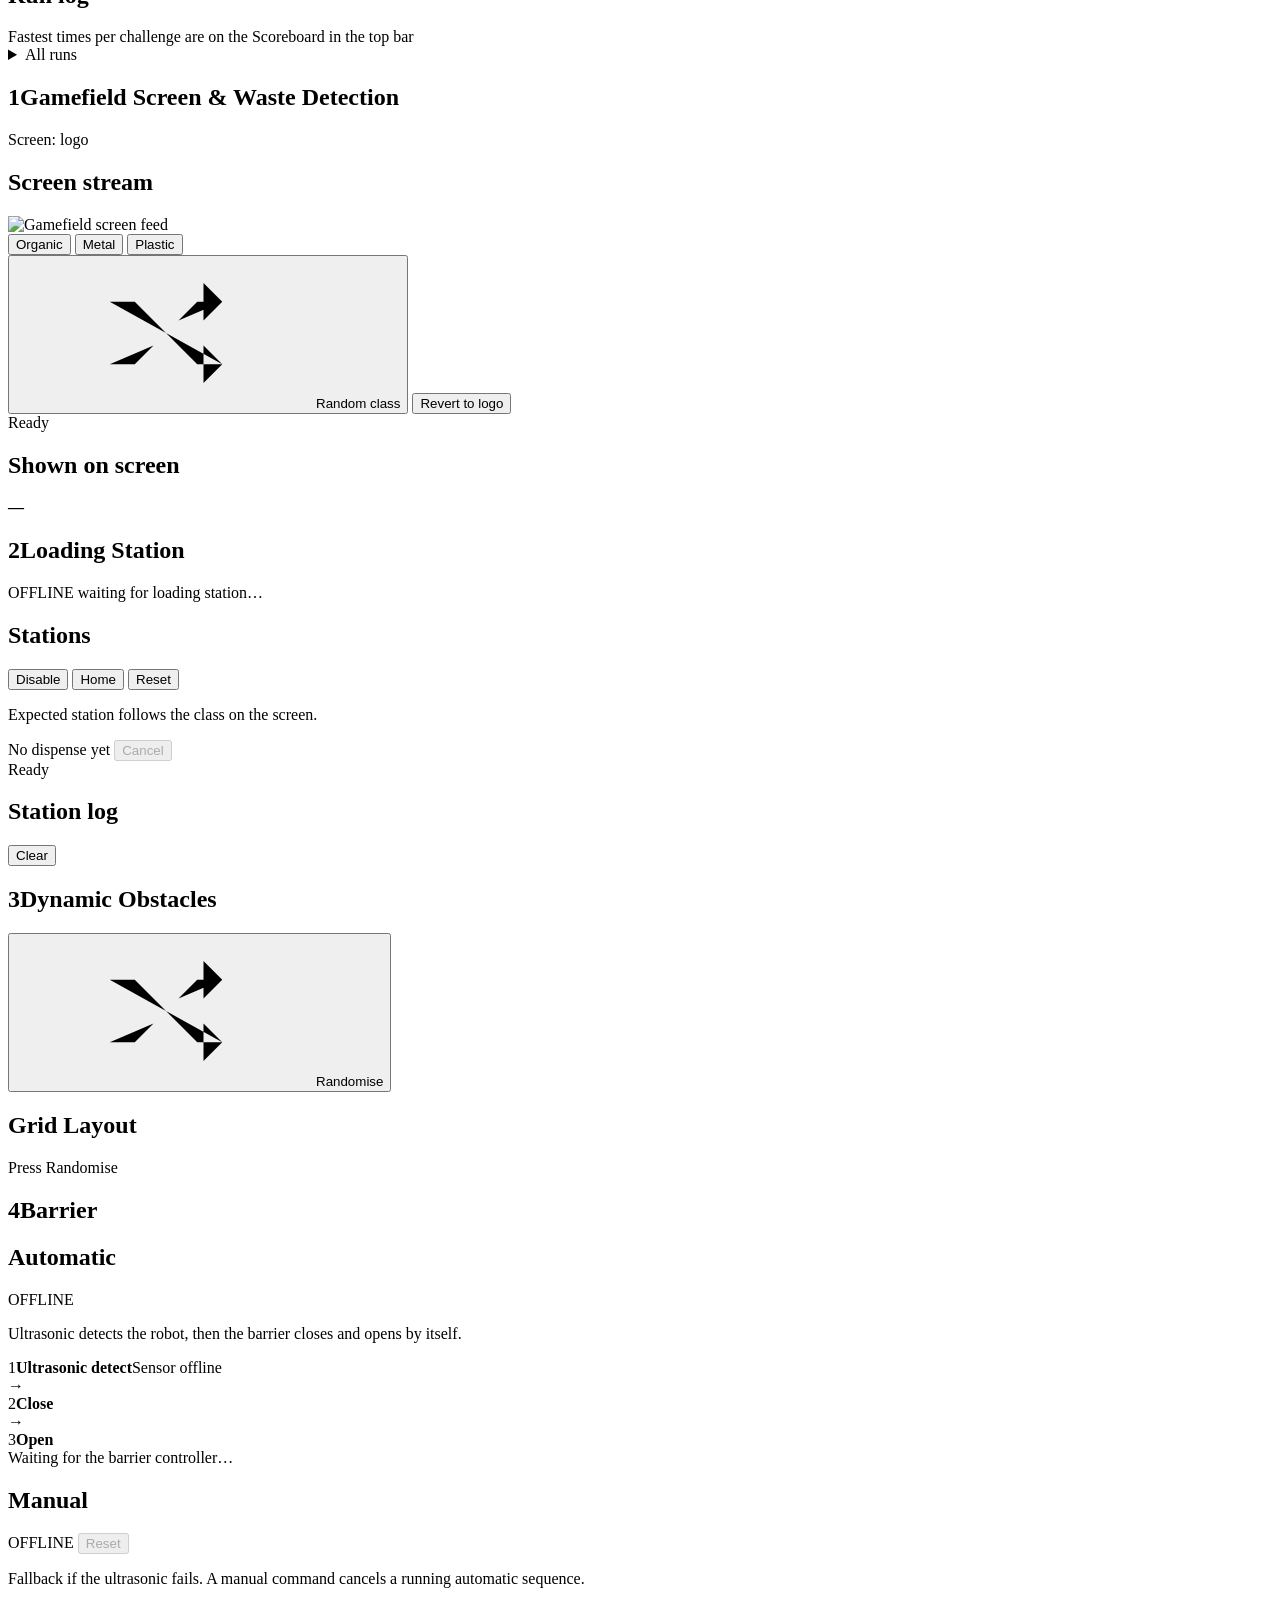
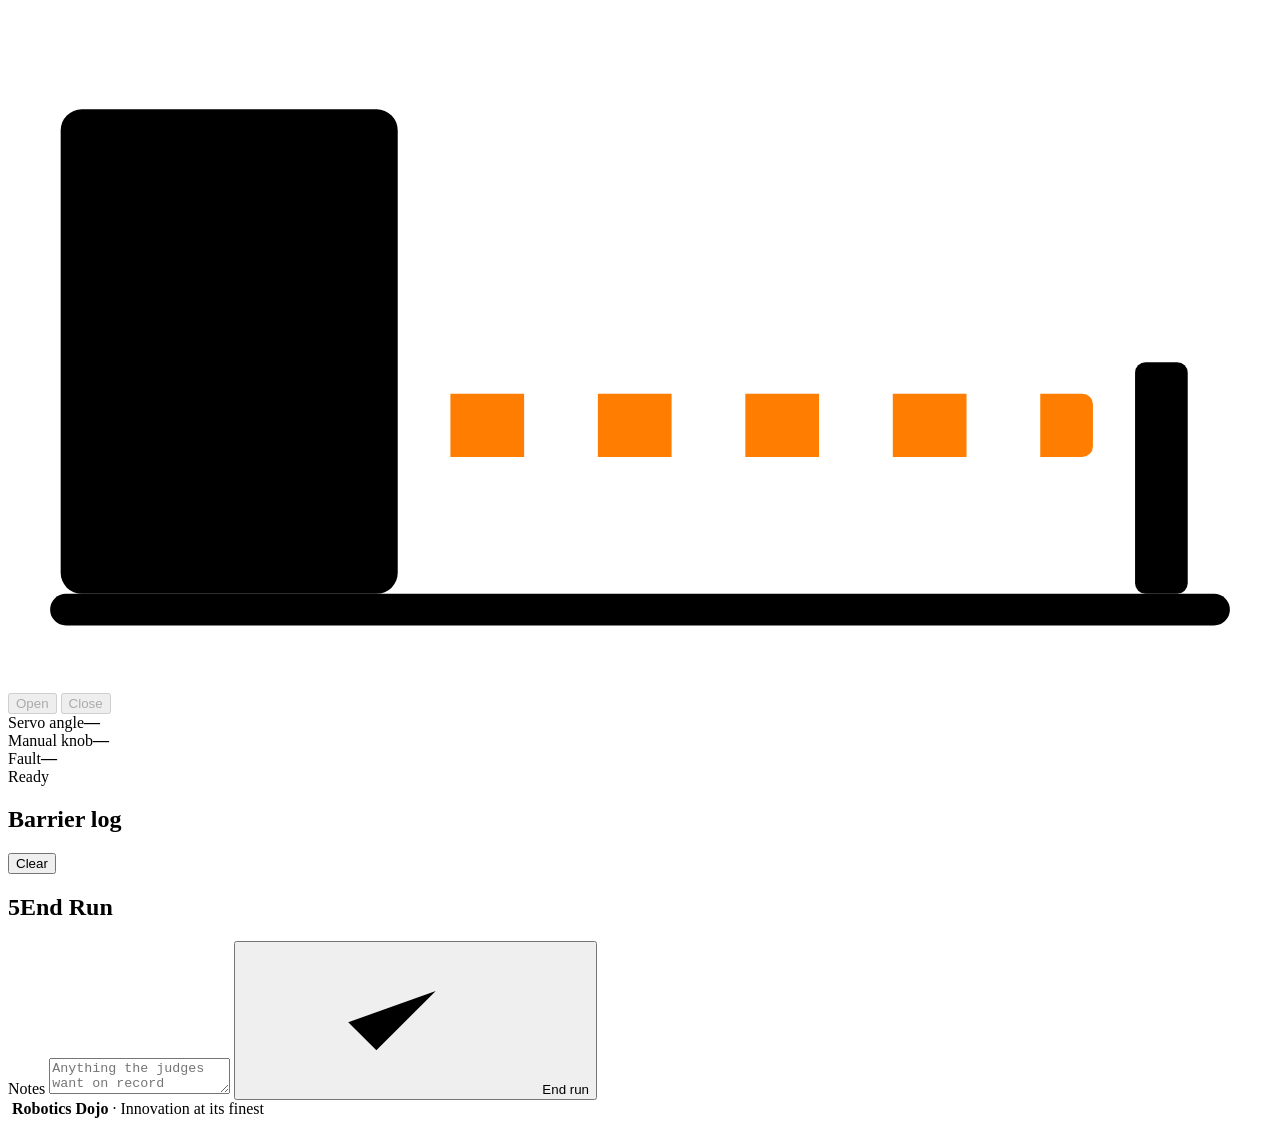
==== commit 285b7891: "update webpage" ====
--- a/gamefield-control/web_pi_bridge/web_pi_bridge/templates/index.html
+++ b/gamefield-control/web_pi_bridge/web_pi_bridge/templates/index.html
@@ -156,7 +156,7 @@
                         <div class="card">
                             <h2>Screen stream</h2>
                             <div class="media">
-                                <img id="live-stream" data-src="http://screen.local:8080/stream" alt="Gamefield screen feed">
+                                <img id="live-stream" data-src="/api/screen_stream" data-fallback="http://screen.local:8080/stream" alt="Gamefield screen feed">
                             </div>
                             <div class="class-buttons" id="class-buttons">
                                 <button class="class-btn cls-organic" data-cat="organic">Organic</button>
@@ -171,12 +171,9 @@
                         </div>
 
                         <div class="card verdict-card verdict-side">
-                            <h2>Detection</h2>
+                            <h2>Shown on screen</h2>
                             <div class="verdict">
-                                <div class="verdict-cell"><span class="muted small">Displayed</span><b id="v-displayed">—</b></div>
-                                <button class="check-toggle" id="v-correct" aria-pressed="false">
-                                    <svg class="ic"><use href="#i-check"/></svg><span>Correctly identified</span>
-                                </button>
+                                <div class="verdict-cell"><b id="v-displayed">—</b></div>
                             </div>
                         </div>
                     </div>
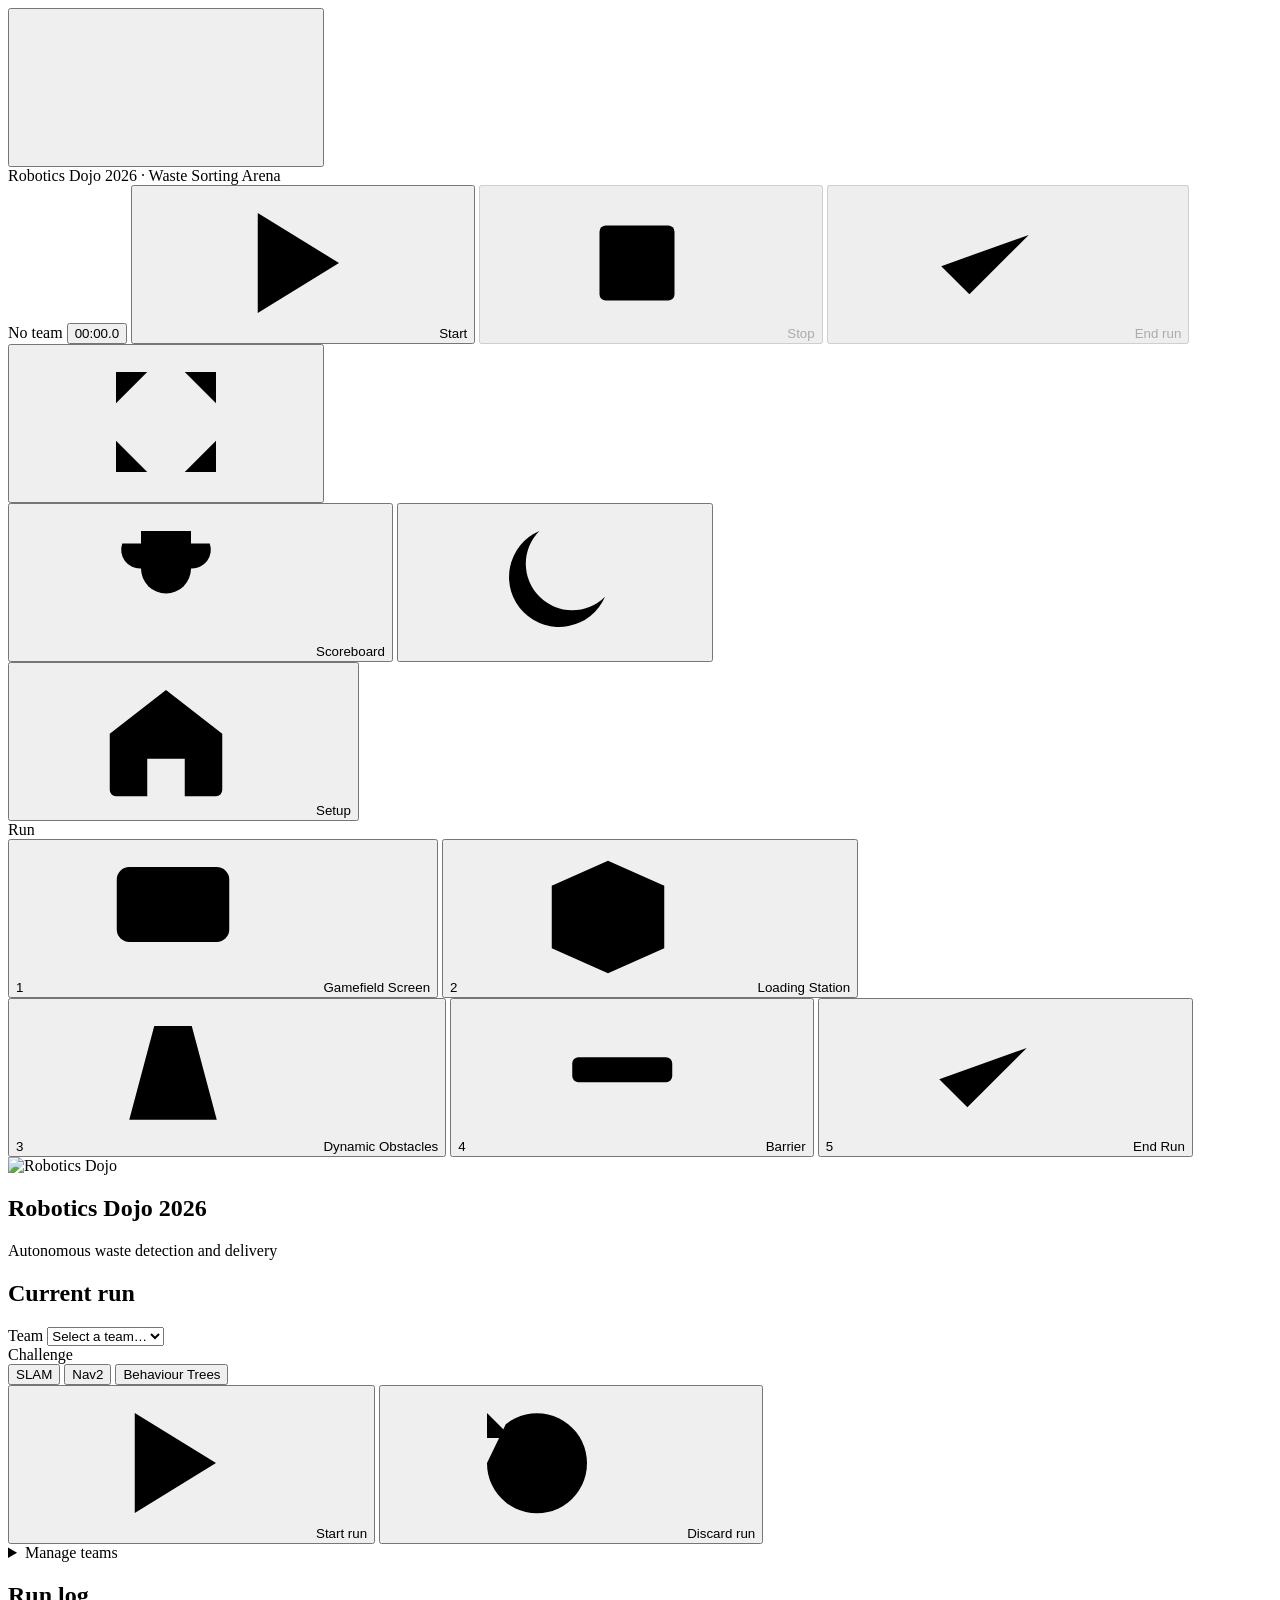
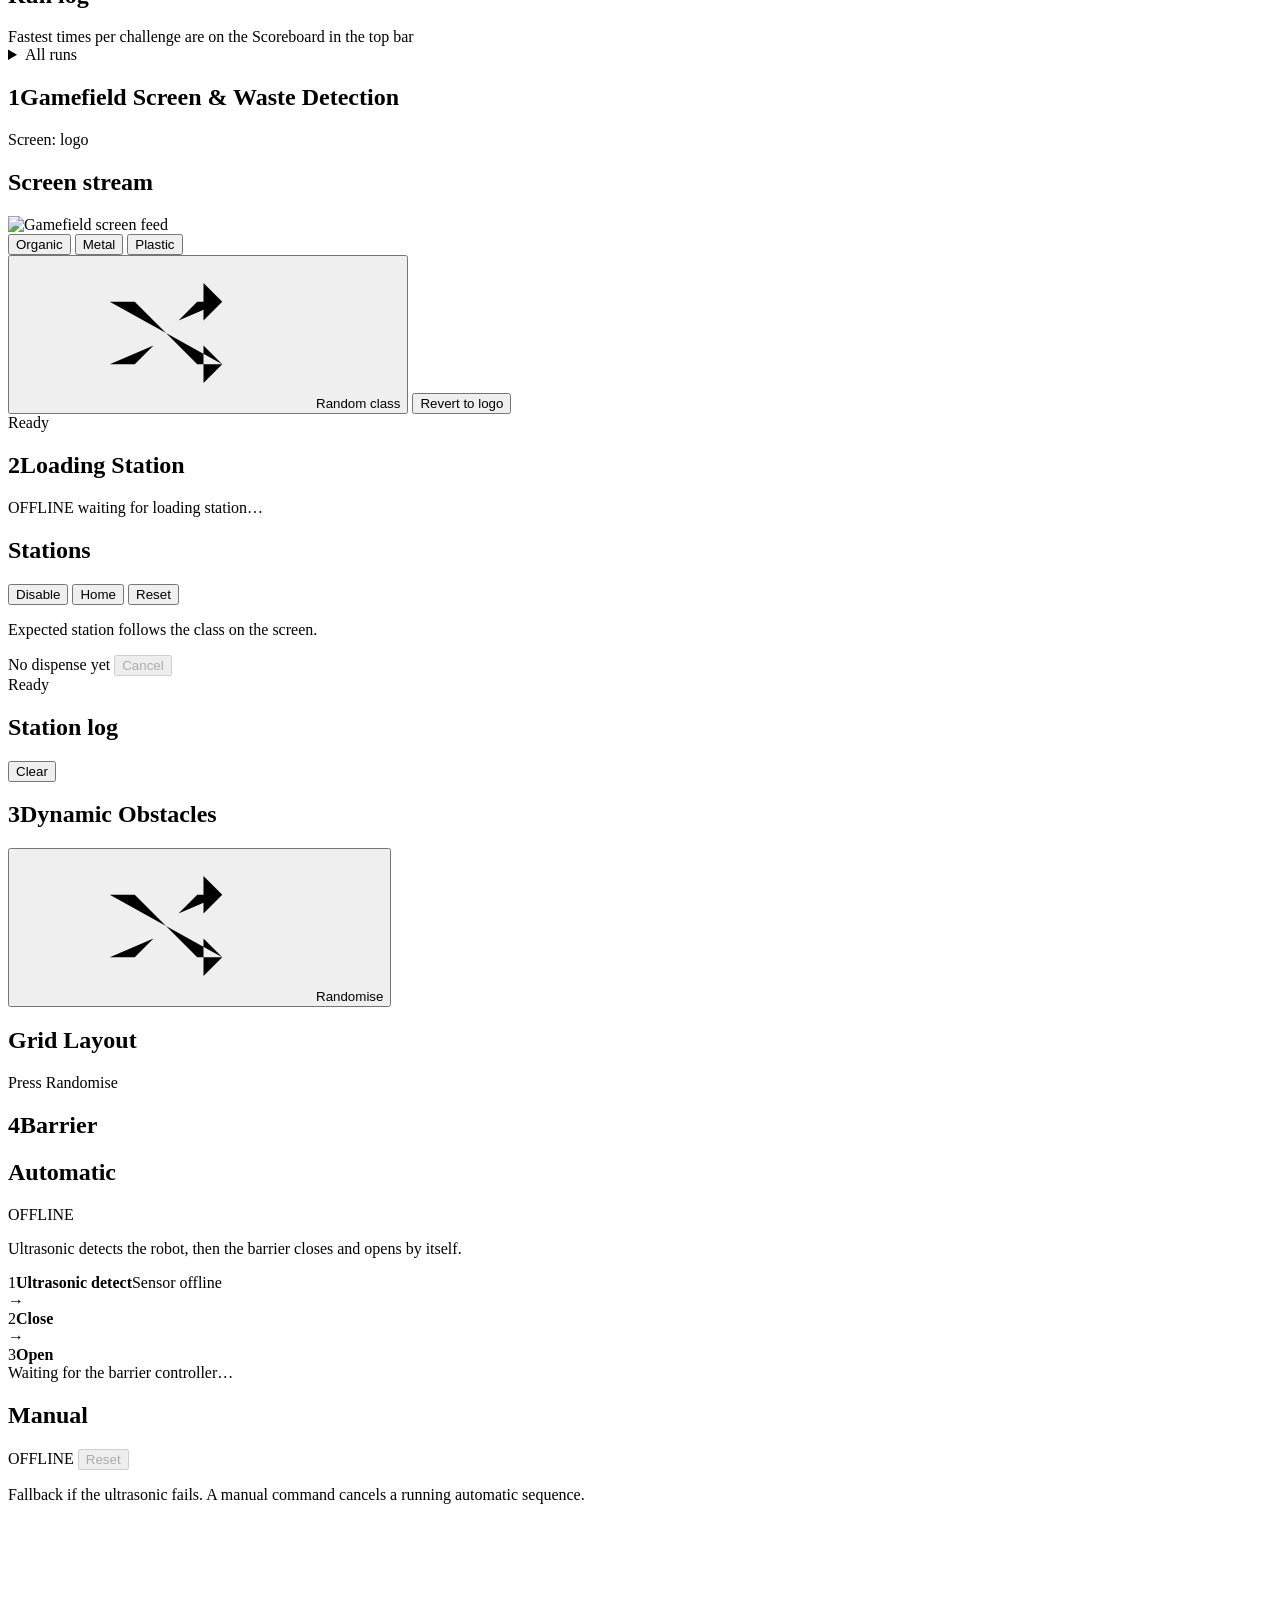
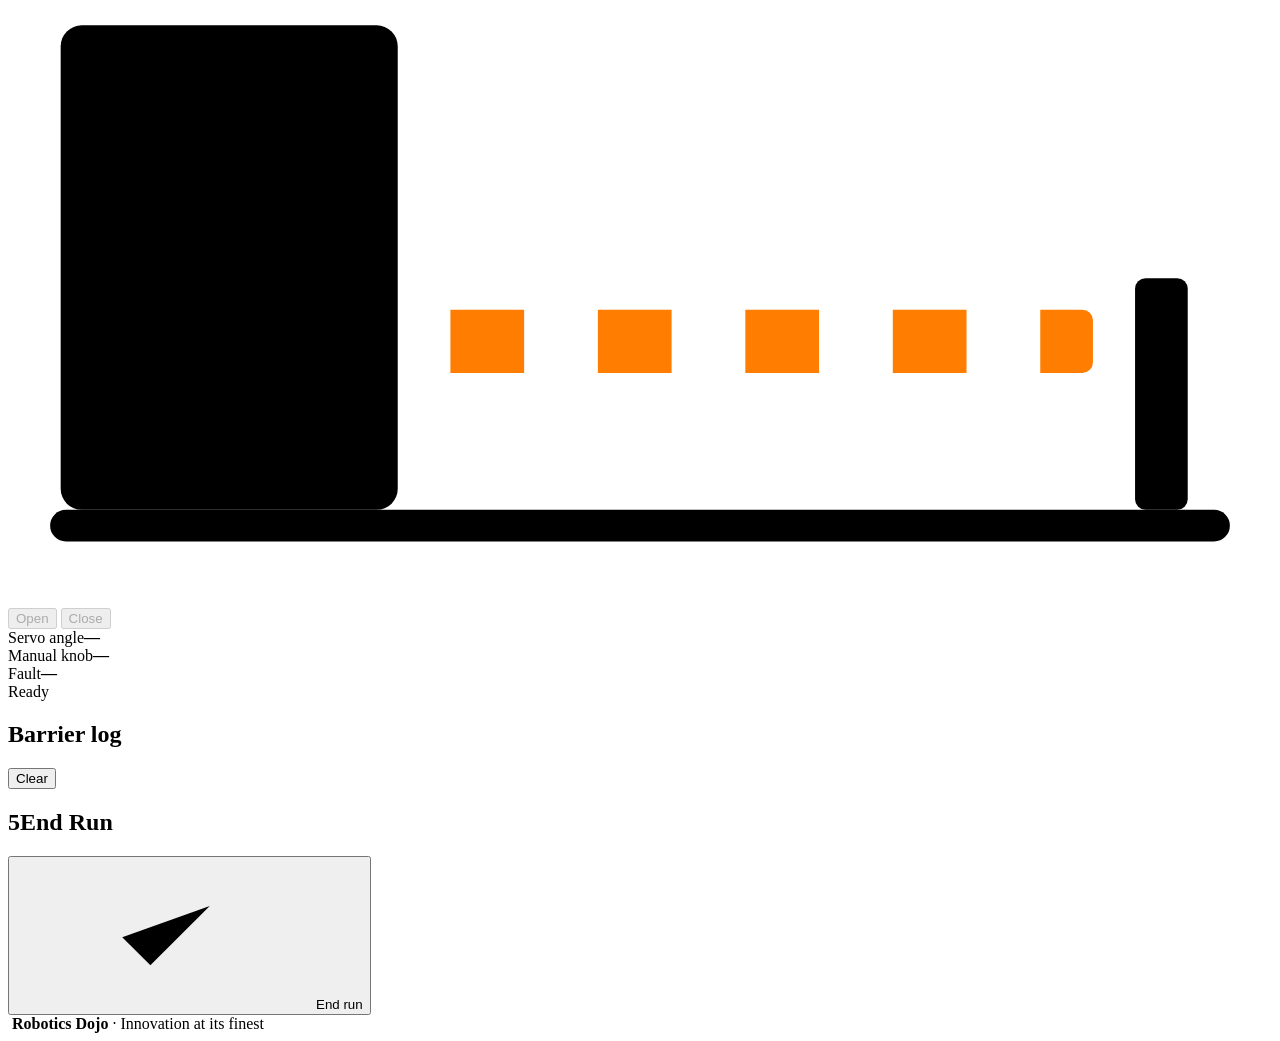
==== commit bc7a42f5: "update webpage" ====
--- a/gamefield-control/web_pi_bridge/web_pi_bridge/templates/index.html
+++ b/gamefield-control/web_pi_bridge/web_pi_bridge/templates/index.html
@@ -152,7 +152,7 @@
                         <span class="pill" id="screen-shown">Screen: logo</span>
                     </div>
 
-                    <div class="grid-2">
+                    <div>
                         <div class="card">
                             <h2>Screen stream</h2>
                             <div class="media">
@@ -168,13 +168,6 @@
                                 <button class="btn btn-ghost" id="screen-logo">Revert to logo</button>
                             </div>
                             <div class="status" id="status">Ready</div>
-                        </div>
-
-                        <div class="card verdict-card verdict-side">
-                            <h2>Shown on screen</h2>
-                            <div class="verdict">
-                                <div class="verdict-cell"><b id="v-displayed">—</b></div>
-                            </div>
                         </div>
                     </div>
                 </section>
@@ -315,9 +308,6 @@
                         <h1><span class="step">5</span>End Run</h1>
                     </div>
                     <div class="card">
-                        <label class="field">Notes
-                            <textarea id="run-notes" rows="2" maxlength="500" placeholder="Anything the judges want on record"></textarea>
-                        </label>
                         <button class="btn btn-accent btn-lg full" id="finalize"><svg class="ic"><use href="#i-check"/></svg>End run</button>
                     </div>
                 </section>
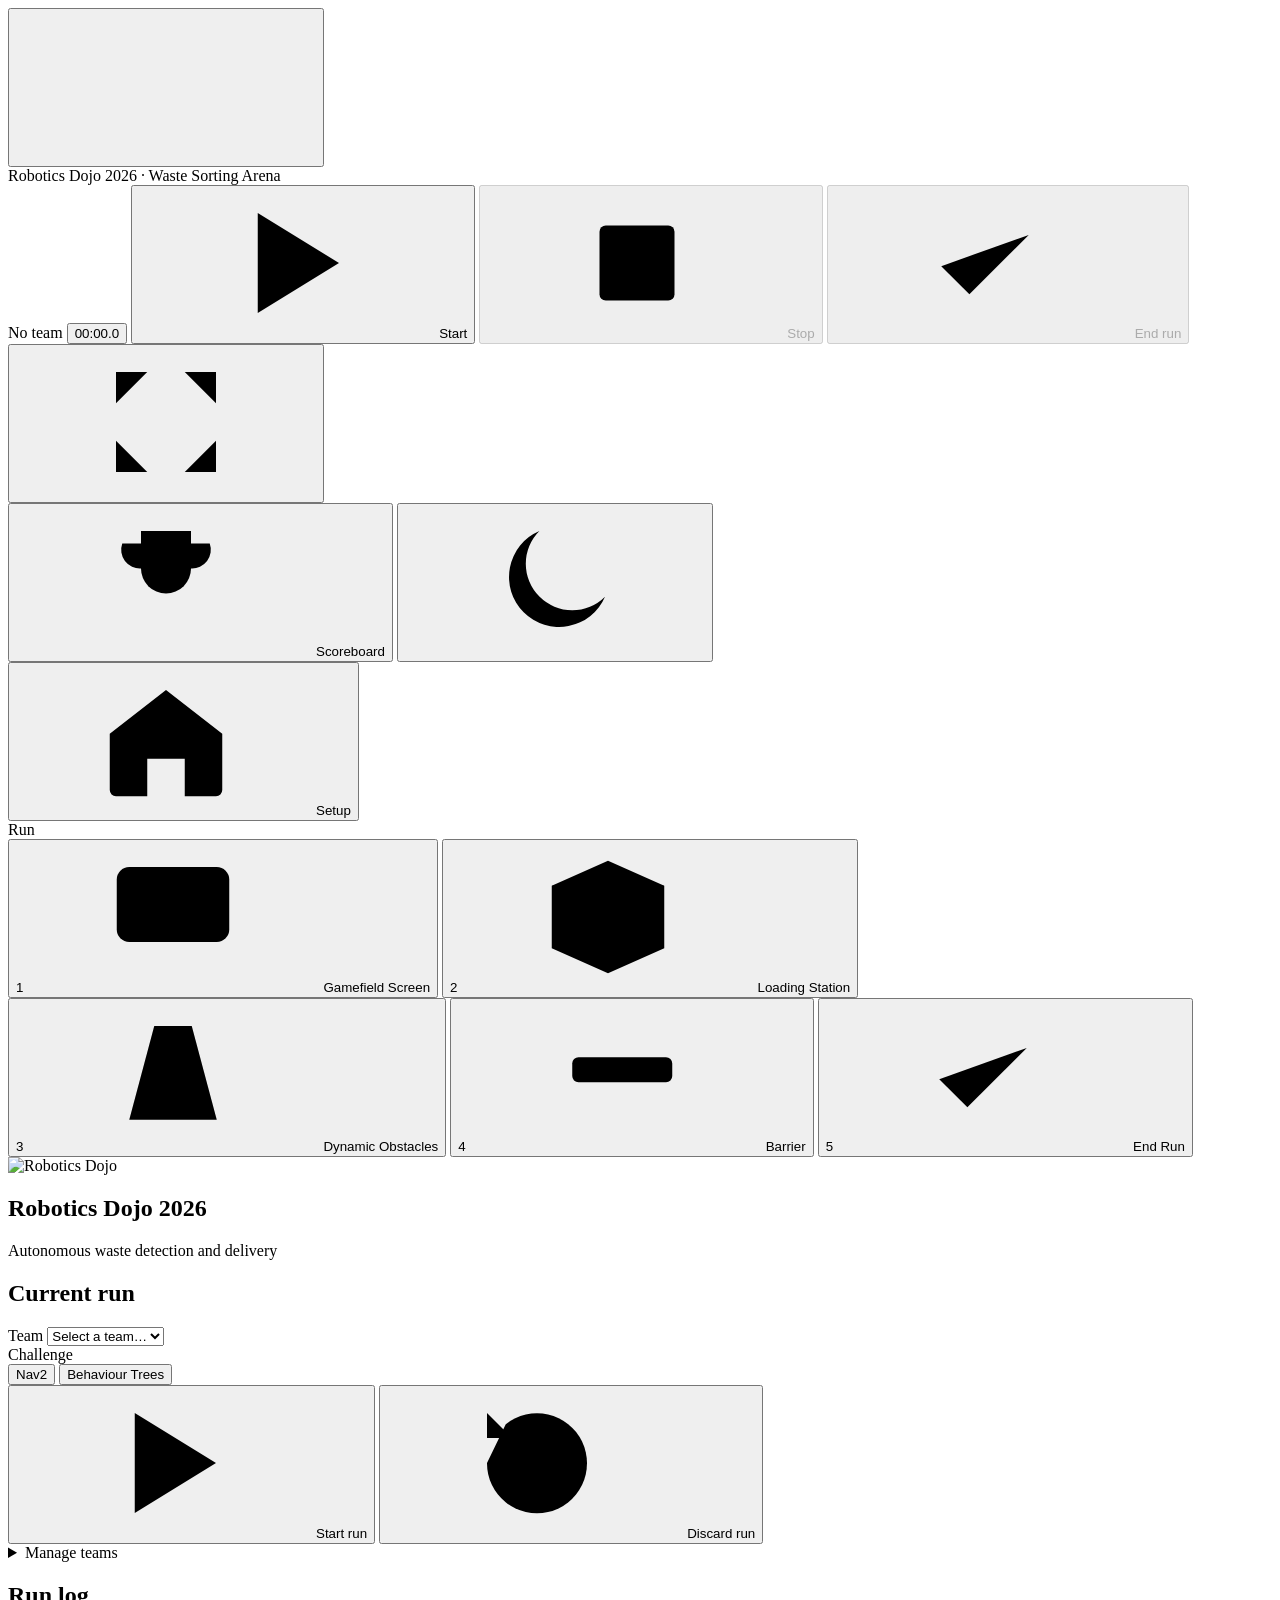
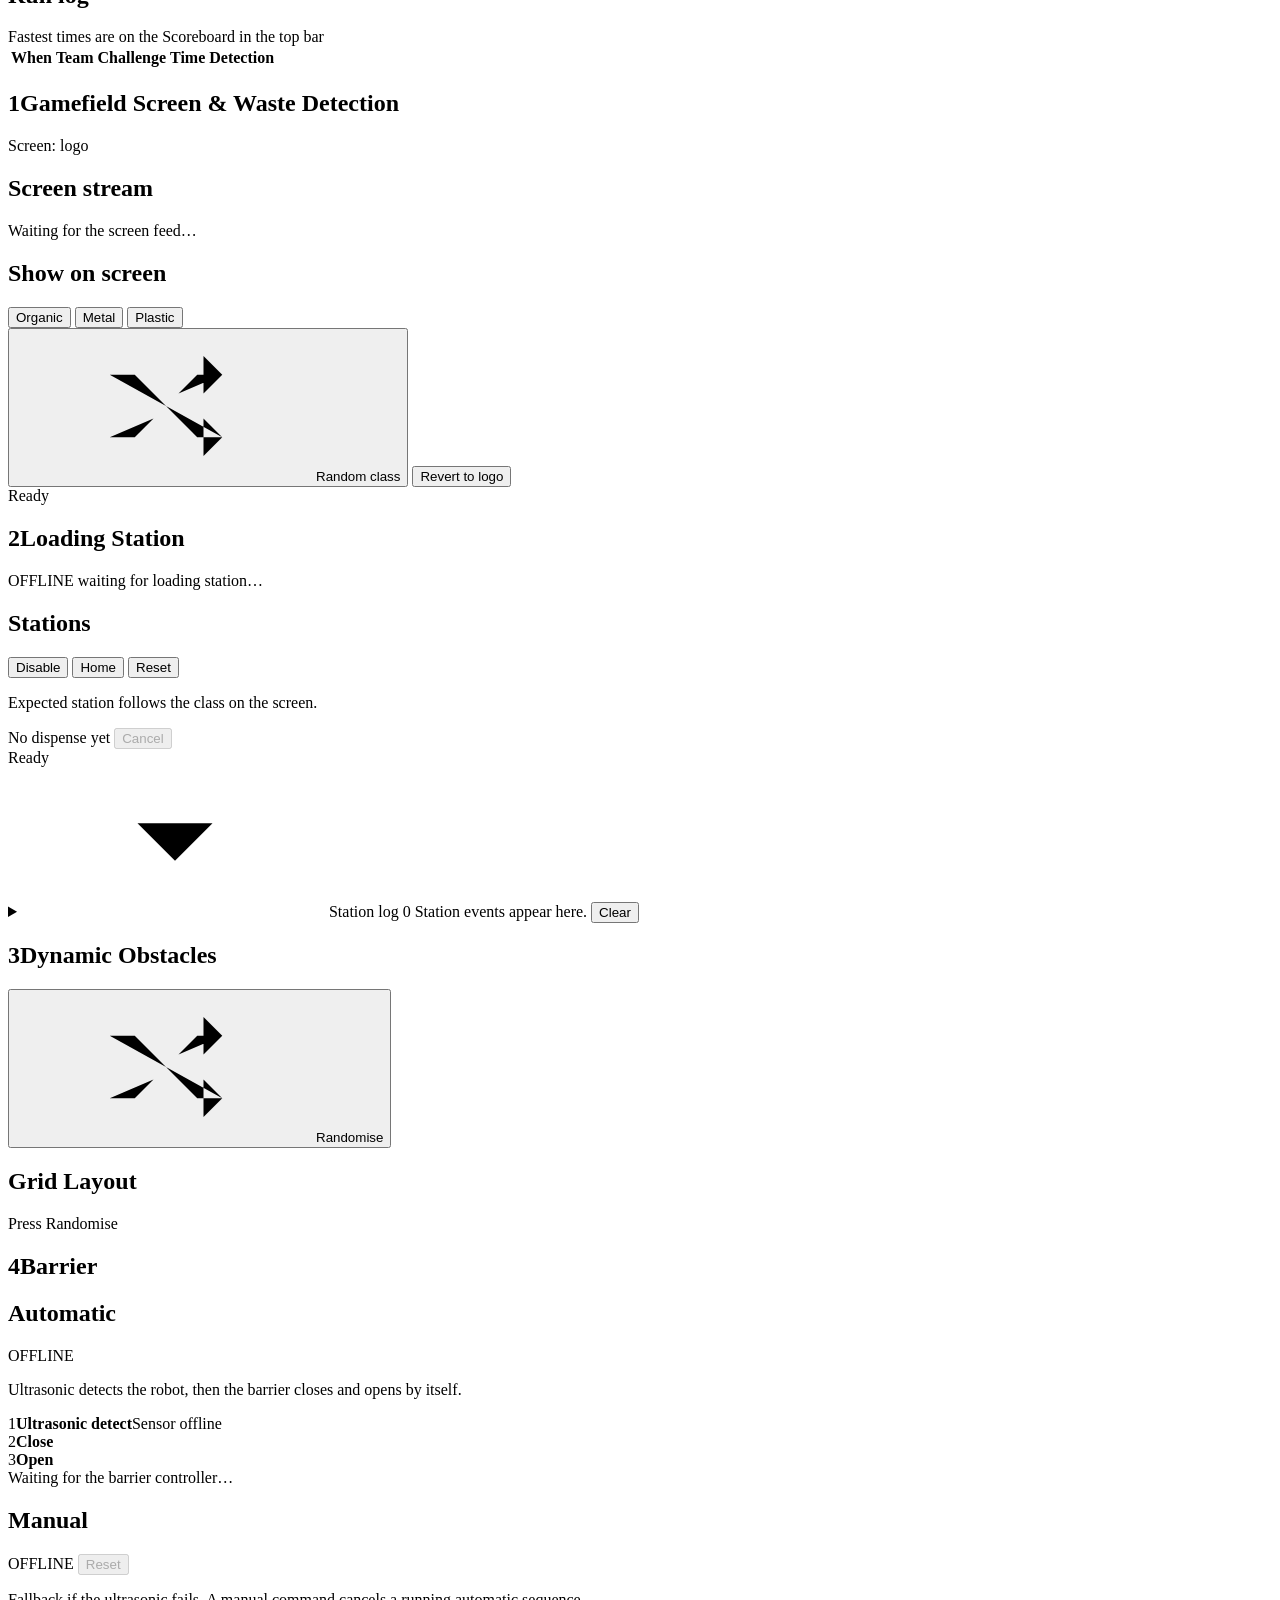
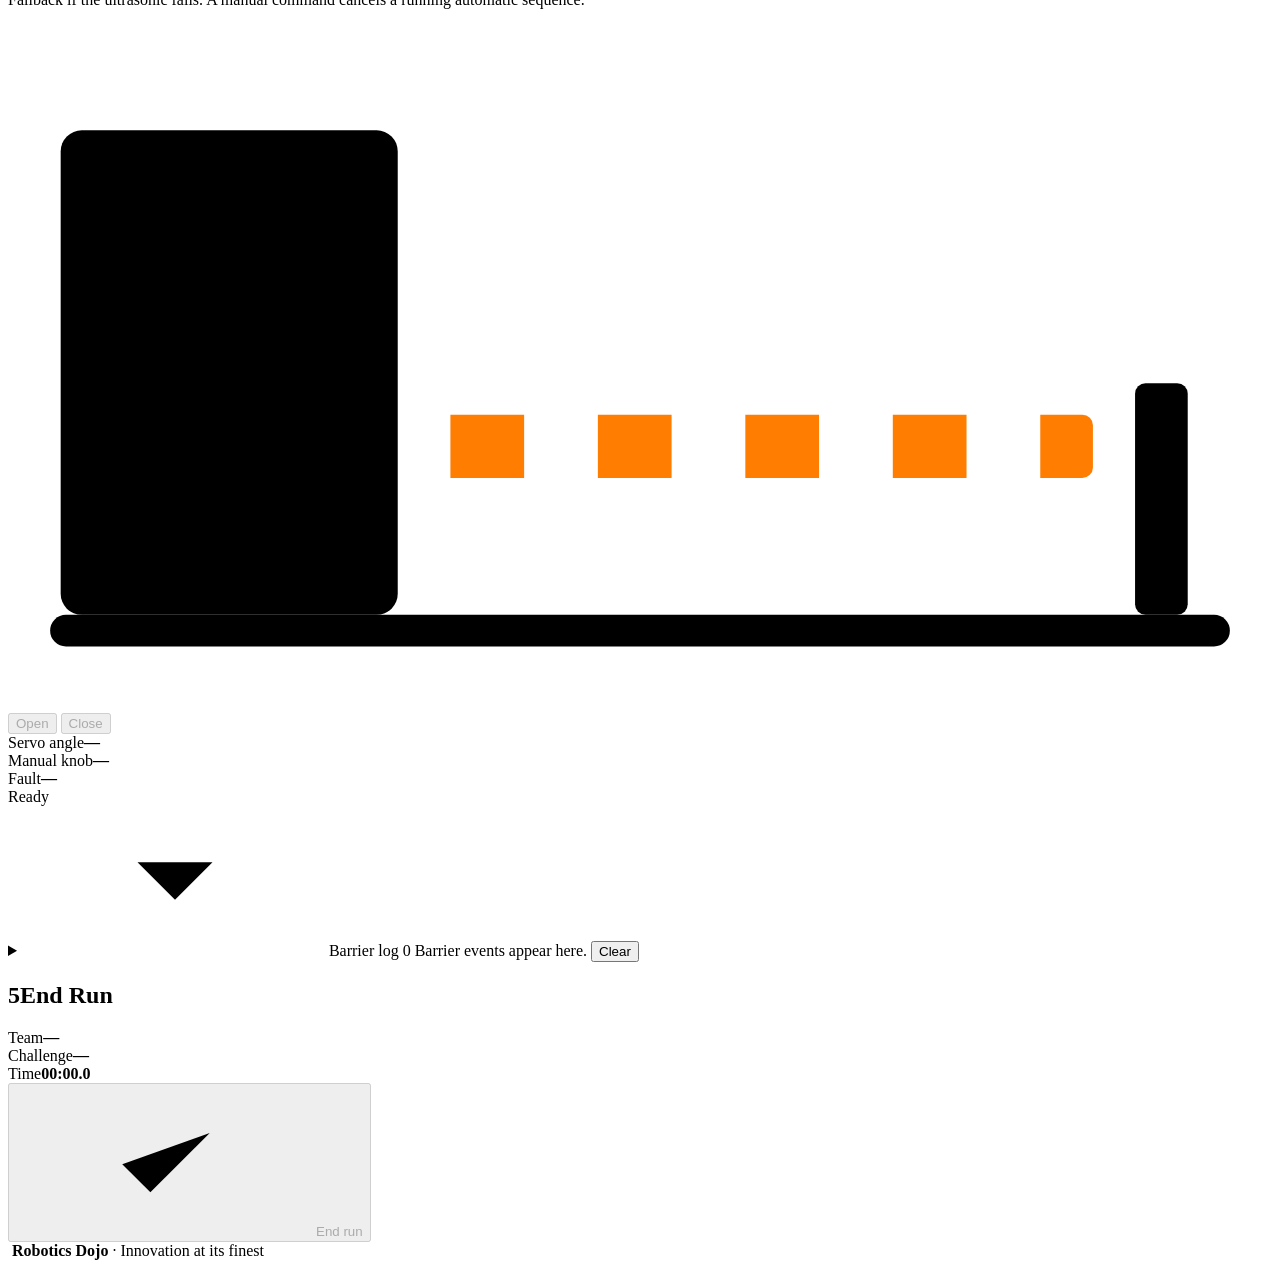
==== commit 5bb2ed30: "update css" ====
--- a/gamefield-control/web_pi_bridge/web_pi_bridge/templates/index.html
+++ b/gamefield-control/web_pi_bridge/web_pi_bridge/templates/index.html
@@ -63,7 +63,7 @@
         </div>
 
         <div class="topbar-right">
-            <button class="btn btn-ghost btn-sm" id="sb-toggle" type="button" title="Scoreboard: SLAM, Nav2 and Autonomy times (S)" aria-expanded="false">
+            <button class="btn btn-ghost btn-sm" id="sb-toggle" type="button" title="Scoreboard: Nav2 and Behaviour Trees times (S)" aria-expanded="false">
                 <svg class="ic"><use href="#i-trophy"/></svg><span>Scoreboard</span>
             </button>
             <button class="icon-btn small" id="theme-toggle" title="Light / dark mode" aria-label="Toggle light or dark mode">
@@ -85,19 +85,23 @@
         </nav>
 
         <div class="content">
+            <!-- One continuous page. Every <section> is exactly one window tall (see "fit to the window" in style.css),
+                 so nothing inside a section ever needs scrolling: the sidebar jumps from section to section. -->
             <main class="main" id="main">
 
                 <!-- ===================== SETUP ===================== -->
                 <section class="section" id="sec-home">
-                    <div class="hero">
-                        <img src="/logos/icon.png" alt="Robotics Dojo" class="hero-icon">
-                        <div>
-                            <h1>Robotics Dojo 2026</h1>
-                            <p class="muted">Autonomous waste detection and delivery</p>
-                        </div>
-                    </div>
-
-                    <div>
+                    <div class="section-head">
+                        <div class="hero">
+                            <img src="/logos/icon.png" alt="Robotics Dojo" class="hero-icon">
+                            <div>
+                                <h1>Robotics Dojo 2026</h1>
+                                <p class="muted">Autonomous waste detection and delivery</p>
+                            </div>
+                        </div>
+                    </div>
+
+                    <div class="sec-body cols-2">
                         <div class="card">
                             <h2>Current run</h2>
                             <label class="field">Team
@@ -105,43 +109,41 @@
                                 <select id="team-select" data-teams="Limit breakers; Malkiabots; Asterix; TetsuZakura Knights; NOMAD; jnnp robotics Innovators; Eigen; Auracle; Zingira; Saifee robotics"><option value="">Select a team…</option></select>
                             </label>
                             <div class="field">Challenge
-                                <div class="seg" id="cat-seg" role="group" aria-label="Challenge">
-                                    <button type="button" class="seg-btn active" data-cat="slam">SLAM</button>
-                                    <button type="button" class="seg-btn" data-cat="nav2">Nav2</button>
-                                    <button type="button" class="seg-btn" data-cat="autonomy">Behaviour Trees</button>
-                                </div>
-                            </div>
-                            <div class="now-playing" id="now-playing">
-                            </div>
-                            <div class="row">
-                                <button class="btn btn-go btn-lg" id="home-start"><svg class="ic"><use href="#i-play"/></svg>Start run</button>
-                                <button class="btn btn-ghost" id="home-reset" title="Discard the run being scored"><svg class="ic"><use href="#i-reset"/></svg>Discard run</button>
-                            </div>
-                            <details class="mini">
-                                <summary>Manage teams</summary>
+                                <div class="seg" id="cat-seg" role="radiogroup" aria-label="Challenge">
+                                    <button type="button" class="seg-btn active" role="radio" aria-checked="true" data-cat="nav2">Nav2</button>
+                                    <button type="button" class="seg-btn" role="radio" aria-checked="false" data-cat="autonomy">Behaviour Trees</button>
+                                </div>
+                                <span class="field-hint" id="cat-hint" hidden>Locked while the timer is running.</span>
+                            </div>
+                            <div class="now-playing" id="now-playing"></div>
+                            <div class="card-foot">
                                 <div class="row">
-                                    <input id="team-new" type="text" maxlength="32" placeholder="New team name">
-                                    <button class="btn btn-primary" id="team-add">Add</button>
-                                </div>
-                                <div id="team-list" class="team-list"></div>
-                            </details>
-                        </div>
-                    </div>
-
-                    <div class="card">
-                        <div class="card-head">
-                            <h2>Run log</h2>
-                            <span class="muted small">Fastest times per challenge are on the Scoreboard in the top bar</span>
-                        </div>
-                        <details class="mini">
-                            <summary>All runs</summary>
-                            <div class="table-wrap">
+                                    <button class="btn btn-go btn-lg" id="home-start"><svg class="ic"><use href="#i-play"/></svg>Start run</button>
+                                    <button class="btn btn-ghost" id="home-reset" title="Discard the run being scored"><svg class="ic"><use href="#i-reset"/></svg>Discard run</button>
+                                </div>
+                                <details class="mini">
+                                    <summary>Manage teams</summary>
+                                    <div class="row">
+                                        <input id="team-new" type="text" maxlength="32" placeholder="New team name">
+                                        <button class="btn btn-primary" id="team-add">Add</button>
+                                    </div>
+                                    <div id="team-list" class="team-list"></div>
+                                </details>
+                            </div>
+                        </div>
+
+                        <div class="card">
+                            <div class="card-head">
+                                <h2>Run log</h2>
+                                <span class="muted small">Fastest times are on the Scoreboard in the top bar</span>
+                            </div>
+                            <div class="table-wrap grow-y">
                                 <table class="table" id="runs-table">
                                     <thead><tr><th>When</th><th>Team</th><th>Challenge</th><th class="num">Time</th><th>Detection</th><th></th></tr></thead>
                                     <tbody></tbody>
                                 </table>
                             </div>
-                        </details>
+                        </div>
                     </div>
                 </section>
 
@@ -152,20 +154,28 @@
                         <span class="pill" id="screen-shown">Screen: logo</span>
                     </div>
 
-                    <div>
+                    <div class="sec-body cols-stream">
                         <div class="card">
                             <h2>Screen stream</h2>
-                            <div class="media">
-                                <img id="live-stream" data-src="/api/screen_stream" data-fallback="http://screen.local:8080/stream" alt="Gamefield screen feed">
-                            </div>
+                            <!-- the stream box is sized in JS (fitBox) to the largest 1024:600 rectangle that fits -->
+                            <div class="stage" id="stream-stage">
+                                <div class="fit media" id="stream-box" role="img" aria-label="Gamefield screen feed">
+                                    <span class="media-wait">Waiting for the screen feed…</span>
+                                    <img id="live-stream" data-src="/api/screen_stream" data-fallback="http://screen.local:8080/stream" alt="">
+                                </div>
+                            </div>
+                        </div>
+
+                        <div class="card">
+                            <h2>Show on screen</h2>
                             <div class="class-buttons" id="class-buttons">
                                 <button class="class-btn cls-organic" data-cat="organic">Organic</button>
                                 <button class="class-btn cls-metal" data-cat="other">Metal</button>
                                 <button class="class-btn cls-plastic" data-cat="plastic">Plastic</button>
                             </div>
                             <div class="row">
-                                <button class="btn btn-ghost" id="screen-random"><svg class="ic"><use href="#i-shuffle"/></svg>Random class</button>
-                                <button class="btn btn-ghost" id="screen-logo">Revert to logo</button>
+                                <button class="btn btn-ghost grow" id="screen-random"><svg class="ic"><use href="#i-shuffle"/></svg>Random class</button>
+                                <button class="btn btn-ghost grow" id="screen-logo">Revert to logo</button>
                             </div>
                             <div class="status" id="status">Ready</div>
                         </div>
@@ -182,31 +192,40 @@
                         </div>
                     </div>
 
-                    <div class="card">
-                        <div class="card-head">
-                            <h2>Stations</h2>
-                            <div class="row">
-                                <button id="disp-enable" class="btn btn-ghost btn-sm">Disable</button>
-                                <button id="disp-home" class="btn btn-ghost btn-sm">Home</button>
-                                <button id="disp-reset" class="btn btn-ghost btn-sm">Reset</button>
-                            </div>
-                        </div>
-                        <p class="muted small" id="disp-expected">Expected station follows the class on the screen.</p>
-                        <div class="stations">
-                            <div class="station" data-station="1"></div>
-                            <div class="station" data-station="2"></div>
-                            <div class="station" data-station="3"></div>
-                        </div>
-                        <div class="disp-progress">
-                            <span id="disp-goal">No dispense yet</span>
-                            <button id="disp-cancel" class="btn btn-stop btn-sm" disabled>Cancel</button>
-                        </div>
-                        <div class="status" id="disp-status">Ready</div>
-                    </div>
-
-                    <div class="card">
-                        <div class="card-head"><h2>Station log</h2><button class="btn btn-ghost btn-sm" id="disp-log-clear">Clear</button></div>
-                        <div class="log" id="disp-log"></div>
+                    <div class="sec-body">
+                        <div class="card grow-y">
+                            <div class="card-head">
+                                <h2>Stations</h2>
+                                <div class="row">
+                                    <button id="disp-enable" class="btn btn-ghost btn-sm">Disable</button>
+                                    <button id="disp-home" class="btn btn-ghost btn-sm">Home</button>
+                                    <button id="disp-reset" class="btn btn-ghost btn-sm">Reset</button>
+                                </div>
+                            </div>
+                            <p class="muted small card-note" id="disp-expected">Expected station follows the class on the screen.</p>
+                            <div class="stations">
+                                <div class="station" data-station="1"></div>
+                                <div class="station" data-station="2"></div>
+                                <div class="station" data-station="3"></div>
+                            </div>
+                            <div class="disp-progress">
+                                <span id="disp-goal">No dispense yet</span>
+                                <button id="disp-cancel" class="btn btn-stop btn-sm" disabled>Cancel</button>
+                            </div>
+                            <div class="status" id="disp-status">Ready</div>
+                        </div>
+
+                        <!-- collapsible, but always there: the bar shows the newest line even when closed -->
+                        <details class="logbox" id="disp-logbox">
+                            <summary>
+                                <svg class="ic chev"><use href="#i-chevron"/></svg>
+                                <span class="logbox-title">Station log</span>
+                                <span class="logbox-count" id="disp-log-count">0</span>
+                                <span class="logbox-last" id="disp-log-last">Station events appear here.</span>
+                                <button class="btn btn-ghost btn-sm" id="disp-log-clear" type="button">Clear</button>
+                            </summary>
+                            <div class="log" id="disp-log"></div>
+                        </details>
                     </div>
                 </section>
 
@@ -214,14 +233,15 @@
                 <section class="section" id="sec-obstacles">
                     <div class="section-head">
                         <h1><span class="step">3</span>Dynamic Obstacles</h1>
-                        <div class="row">
-                            <button class="btn btn-primary" id="obs-random"><svg class="ic"><use href="#i-shuffle"/></svg>Randomise</button>
-                        </div>
-                    </div>
-                    <div class="card">
-                        <h2>Grid Layout</h2>
-                        <div class="obs-grid-wrap"><div id="obs-grid" class="obs-grid"></div></div>
-                        <div class="status" id="obs-status">Press Randomise</div>
+                        <button class="btn btn-primary" id="obs-random"><svg class="ic"><use href="#i-shuffle"/></svg>Randomise</button>
+                    </div>
+                    <div class="sec-body">
+                        <div class="card grow-y">
+                            <h2>Grid Layout</h2>
+                            <!-- the grid is sized in JS (fitBox) to the largest rectangle of the field's shape that fits -->
+                            <div class="stage" id="obs-stage"><div id="obs-grid" class="obs-grid fit"></div></div>
+                            <div class="status" id="obs-status">Press Randomise</div>
+                        </div>
                     </div>
                 </section>
 
@@ -232,73 +252,79 @@
                         <h1><span class="step">4</span>Barrier</h1>
                     </div>
 
-                    <div class="grid-2">
-                        <!-- AUTOMATIC: the Arduino's own sequence. Steps light up one after another as it runs. -->
-                        <div class="card auto-card">
-                            <div class="card-head">
-                                <h2>Automatic</h2>
-                                <span id="auto-badge" class="badge badge-offline">OFFLINE</span>
-                            </div>
-                            <p class="muted small card-note">Ultrasonic detects the robot, then the barrier closes and opens by itself.</p>
-                            <div class="auto-steps" id="auto-steps">
-                                <div class="auto-step" id="step-detect" data-status="off">
-                                    <span class="num">1</span><b>Ultrasonic detect</b><span class="sub">Sensor offline</span>
-                                </div>
-                                <span class="auto-arrow" aria-hidden="true">&rarr;</span>
-                                <div class="auto-step" id="step-a" data-status="pending">
-                                    <span class="num">2</span><b>Close</b><span class="sub"></span>
-                                </div>
-                                <span class="auto-arrow" aria-hidden="true">&rarr;</span>
-                                <div class="auto-step" id="step-b" data-status="pending">
-                                    <span class="num">3</span><b>Open</b><span class="sub"></span>
-                                </div>
-                            </div>
-                            <div class="auto-banner" id="auto-banner" data-kind="offline">Waiting for the barrier controller…</div>
-                        </div>
-
-                        <!-- MANUAL: fallback if the ultrasonic fails -->
-                        <div class="card">
-                            <div class="card-head">
-                                <h2>Manual</h2>
-                                <div class="row">
-                                    <span id="gate-badge" class="badge badge-offline">OFFLINE</span>
-                                    <button class="btn btn-ghost btn-sm" id="barrier-reset" type="button" title="Clear a fault and re-initialise the barrier" disabled>Reset</button>
-                                </div>
-                            </div>
-                            <p class="muted small card-note">Fallback if the ultrasonic fails. A manual command cancels a running automatic sequence.</p>
-                            <!-- Side view of the mechanism: servo + crank slider push the arm out of the housing (CLOSED)
-                                 or pull it back in (OPEN). The two circles on the housing are the ultrasonic sensor. -->
-                            <div class="gate" id="gate" data-pose="extended" data-known="false">
-                                <svg viewBox="0 0 240 130" role="img" aria-label="Barrier gate: sliding arm">
-                                    <defs>
-                                        <pattern id="gate-stripes" width="28" height="14" patternUnits="userSpaceOnUse"><rect width="14" height="14" fill="#ff7d00"/><rect x="14" width="14" height="14" fill="#ffffff"/></pattern>
-                                        <clipPath id="gate-clip"><rect x="10" y="0" width="230" height="130"/></clipPath>
-                                    </defs>
-                                    <rect class="gate-ground" x="8" y="112" width="224" height="6" rx="3"/>
-                                    <rect class="gate-rest" x="214" y="68" width="10" height="44" rx="2"/>
-                                    <g clip-path="url(#gate-clip)"><g class="gate-arm"><rect x="30" y="74" width="176" height="12" rx="2" fill="url(#gate-stripes)"/></g></g>
-                                    <rect class="gate-post" x="10" y="20" width="64" height="92" rx="4"/>
-                                    <rect class="gate-sensor" x="22" y="30" width="40" height="20" rx="3"/>
-                                    <circle class="gate-eye" cx="32" cy="40" r="5"/><circle class="gate-eye" cx="52" cy="40" r="5"/>
-                                </svg>
-                            </div>
-                            <div class="gate-actions">
-                                <button class="btn btn-go btn-lg" id="barrier-open" type="button" disabled>Open</button>
-                                <button class="btn btn-stop btn-lg" id="barrier-close" type="button" disabled>Close</button>
-                            </div>
-                            <div class="gate-info">
-                                <div><span class="muted small">Servo angle</span><b id="gate-angle">—</b></div>
-                                <div><span class="muted small">Manual knob</span><b id="gate-pot">—</b></div>
-                                <div><span class="muted small">Fault</span><b id="gate-fault">—</b></div>
-                            </div>
-                            <p class="gate-hint" id="gate-hint" hidden></p>
-                            <div class="status" id="barrier-status">Ready</div>
-                        </div>
-                    </div>
-
-                    <div class="card">
-                        <div class="card-head"><h2>Barrier log</h2><button class="btn btn-ghost btn-sm" id="barrier-log-clear">Clear</button></div>
-                        <div class="log log-short" id="barrier-log"></div>
+                    <div class="sec-body">
+                        <div class="grid-2 grow-y">
+                            <!-- AUTOMATIC: the Arduino's own sequence. Steps light up one after another as it runs. -->
+                            <div class="card auto-card">
+                                <div class="card-head">
+                                    <h2>Automatic</h2>
+                                    <span id="auto-badge" class="badge badge-offline">OFFLINE</span>
+                                </div>
+                                <p class="muted small card-note">Ultrasonic detects the robot, then the barrier closes and opens by itself.</p>
+                                <div class="auto-steps" id="auto-steps">
+                                    <div class="auto-step" id="step-detect" data-status="off">
+                                        <span class="num">1</span><b>Ultrasonic detect</b><span class="sub">Sensor offline</span>
+                                    </div>
+                                    <div class="auto-step" id="step-a" data-status="pending">
+                                        <span class="num">2</span><b>Close</b><span class="sub"></span>
+                                    </div>
+                                    <div class="auto-step" id="step-b" data-status="pending">
+                                        <span class="num">3</span><b>Open</b><span class="sub"></span>
+                                    </div>
+                                </div>
+                                <div class="auto-banner" id="auto-banner" data-kind="offline">Waiting for the barrier controller…</div>
+                            </div>
+
+                            <!-- MANUAL: fallback if the ultrasonic fails -->
+                            <div class="card manual-card">
+                                <div class="card-head">
+                                    <h2>Manual</h2>
+                                    <div class="row">
+                                        <span id="gate-badge" class="badge badge-offline">OFFLINE</span>
+                                        <button class="btn btn-ghost btn-sm" id="barrier-reset" type="button" title="Clear a fault and re-initialise the barrier" disabled>Reset</button>
+                                    </div>
+                                </div>
+                                <p class="muted small card-note">Fallback if the ultrasonic fails. A manual command cancels a running automatic sequence.</p>
+                                <!-- Side view of the mechanism: servo + crank slider push the arm out of the housing (CLOSED)
+                                     or pull it back in (OPEN). The two circles on the housing are the ultrasonic sensor. -->
+                                <div class="gate" id="gate" data-pose="extended" data-known="false">
+                                    <svg viewBox="0 0 240 130" role="img" aria-label="Barrier gate: sliding arm">
+                                        <defs>
+                                            <pattern id="gate-stripes" width="28" height="14" patternUnits="userSpaceOnUse"><rect width="14" height="14" fill="#ff7d00"/><rect x="14" width="14" height="14" fill="#ffffff"/></pattern>
+                                            <clipPath id="gate-clip"><rect x="10" y="0" width="230" height="130"/></clipPath>
+                                        </defs>
+                                        <rect class="gate-ground" x="8" y="112" width="224" height="6" rx="3"/>
+                                        <rect class="gate-rest" x="214" y="68" width="10" height="44" rx="2"/>
+                                        <g clip-path="url(#gate-clip)"><g class="gate-arm"><rect x="30" y="74" width="176" height="12" rx="2" fill="url(#gate-stripes)"/></g></g>
+                                        <rect class="gate-post" x="10" y="20" width="64" height="92" rx="4"/>
+                                        <rect class="gate-sensor" x="22" y="30" width="40" height="20" rx="3"/>
+                                        <circle class="gate-eye" cx="32" cy="40" r="5"/><circle class="gate-eye" cx="52" cy="40" r="5"/>
+                                    </svg>
+                                </div>
+                                <div class="gate-actions">
+                                    <button class="btn btn-go btn-lg" id="barrier-open" type="button" disabled>Open</button>
+                                    <button class="btn btn-stop btn-lg" id="barrier-close" type="button" disabled>Close</button>
+                                </div>
+                                <div class="gate-info">
+                                    <div><span class="muted small">Servo angle</span><b id="gate-angle">—</b></div>
+                                    <div><span class="muted small">Manual knob</span><b id="gate-pot">—</b></div>
+                                    <div><span class="muted small">Fault</span><b id="gate-fault">—</b></div>
+                                </div>
+                                <p class="gate-hint" id="gate-hint" hidden></p>
+                                <div class="status" id="barrier-status">Ready</div>
+                            </div>
+                        </div>
+
+                        <details class="logbox" id="barrier-logbox">
+                            <summary>
+                                <svg class="ic chev"><use href="#i-chevron"/></svg>
+                                <span class="logbox-title">Barrier log</span>
+                                <span class="logbox-count" id="barrier-log-count">0</span>
+                                <span class="logbox-last" id="barrier-log-last">Barrier events appear here.</span>
+                                <button class="btn btn-ghost btn-sm" id="barrier-log-clear" type="button">Clear</button>
+                            </summary>
+                            <div class="log" id="barrier-log"></div>
+                        </details>
                     </div>
                 </section>
 
@@ -307,8 +333,15 @@
                     <div class="section-head">
                         <h1><span class="step">5</span>End Run</h1>
                     </div>
-                    <div class="card">
-                        <button class="btn btn-accent btn-lg full" id="finalize"><svg class="ic"><use href="#i-check"/></svg>End run</button>
+                    <div class="sec-body center">
+                        <div class="card end-card">
+                            <div class="end-summary" id="end-summary">
+                                <div><span class="muted small">Team</span><b id="end-team">—</b></div>
+                                <div><span class="muted small">Challenge</span><b id="end-cat">—</b></div>
+                                <div><span class="muted small">Time</span><b id="end-time">00:00.0</b></div>
+                            </div>
+                            <button class="btn btn-accent btn-lg full" id="finalize" disabled><svg class="ic"><use href="#i-check"/></svg>End run</button>
+                        </div>
                     </div>
                 </section>
             </main>
@@ -325,10 +358,10 @@
         <div class="tfs-top">
             <div class="tfs-id">
                 <span class="team-chip" id="tfs-team">No team</span>
-                <span class="pill" id="tfs-cat">Autonomy</span>
+                <span class="pill" id="tfs-cat">Behaviour Trees</span>
                 <span class="pill" id="tfs-stage">Setup</span>
             </div>
-            <div class="row tfs-tools">
+            <div class="tfs-tools">
                 <button class="btn btn-ghost btn-sm" id="tfs-screen" type="button" title="Use the whole monitor (browser full screen)"><svg class="ic"><use href="#i-expand"/></svg><span>Full monitor</span></button>
                 <button class="btn btn-ghost btn-sm" id="tfs-collapse" type="button" title="Collapse (F or Esc)"><svg class="ic"><use href="#i-shrink"/></svg><span>Collapse</span></button>
             </div>
@@ -354,7 +387,6 @@
             <table class="table sb-table" id="scoreboard">
                 <thead><tr>
                     <th><button type="button" class="sort" data-sort="team">Team</button></th>
-                    <th class="num"><button type="button" class="sort" data-sort="slam">SLAM</button></th>
                     <th class="num"><button type="button" class="sort" data-sort="nav2">Nav2</button></th>
                     <th class="num"><button type="button" class="sort" data-sort="autonomy">Behaviour Trees</button></th>
                 </tr></thead>
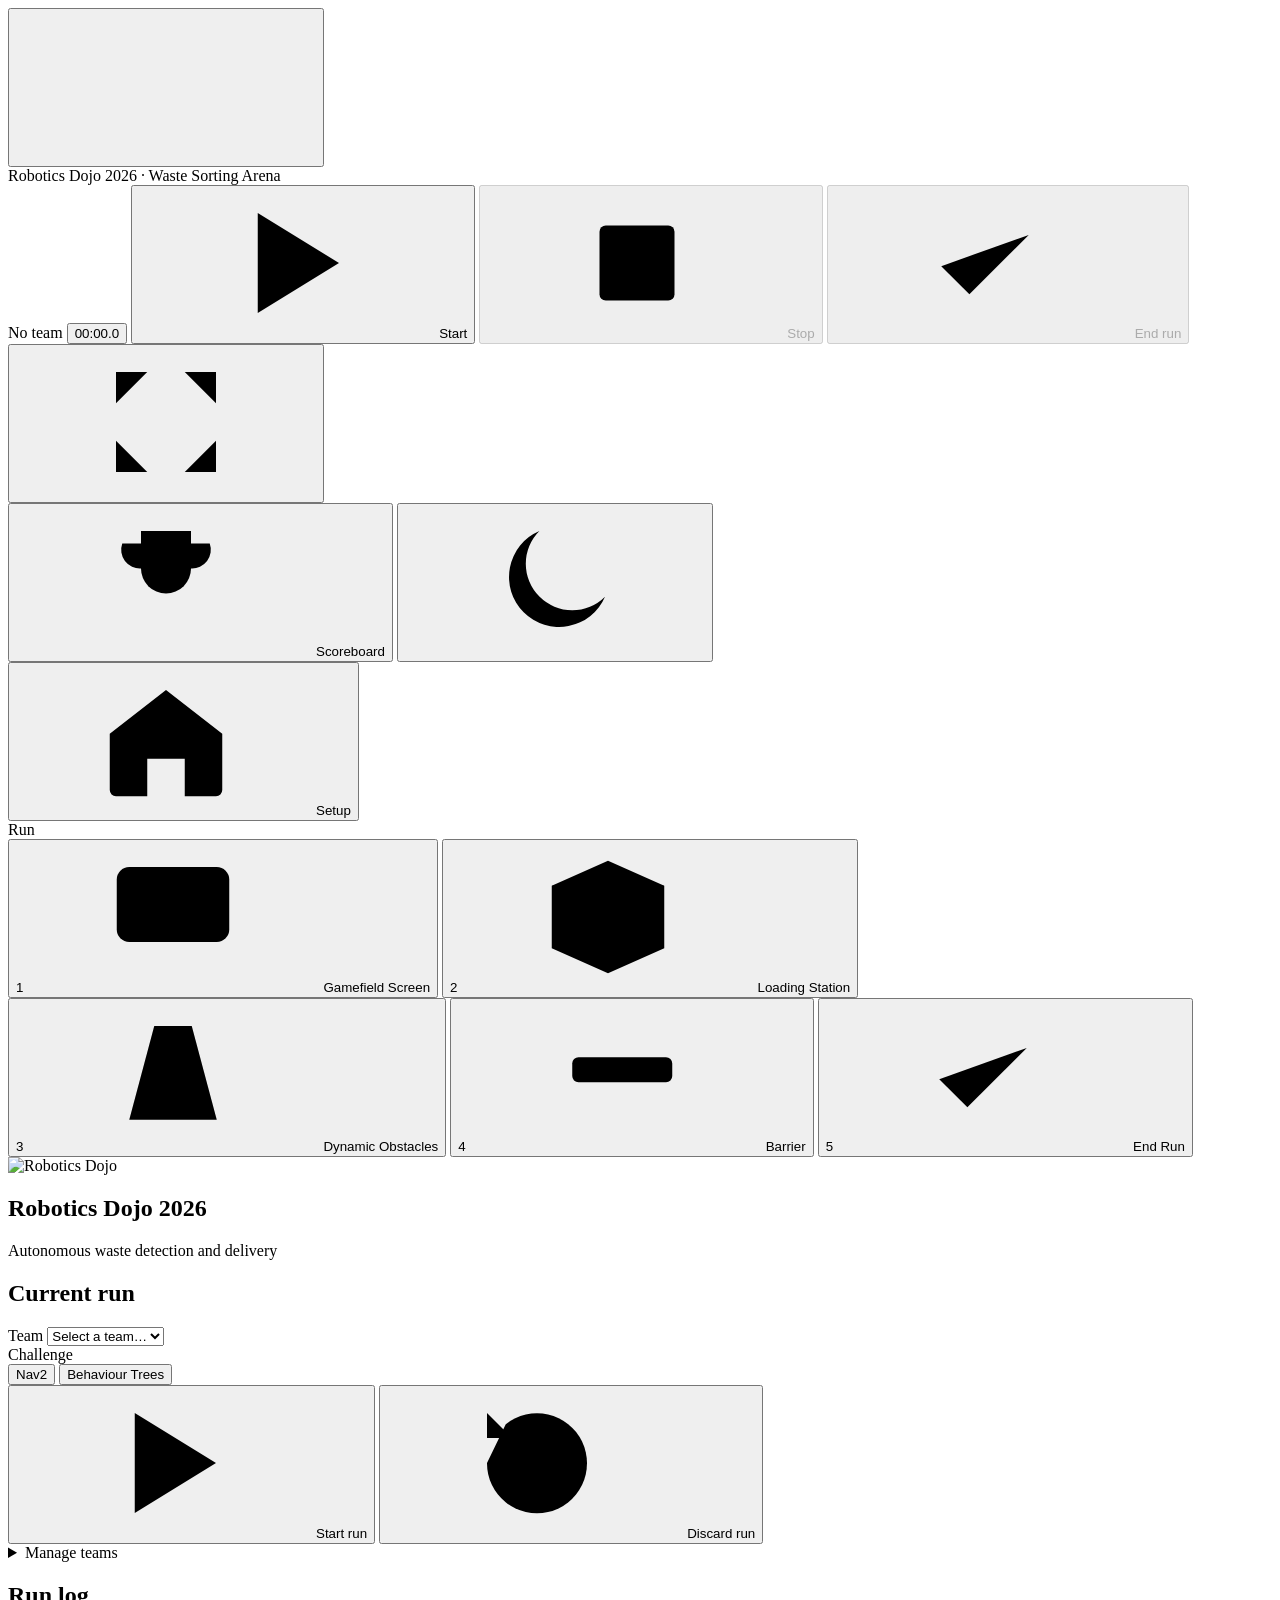
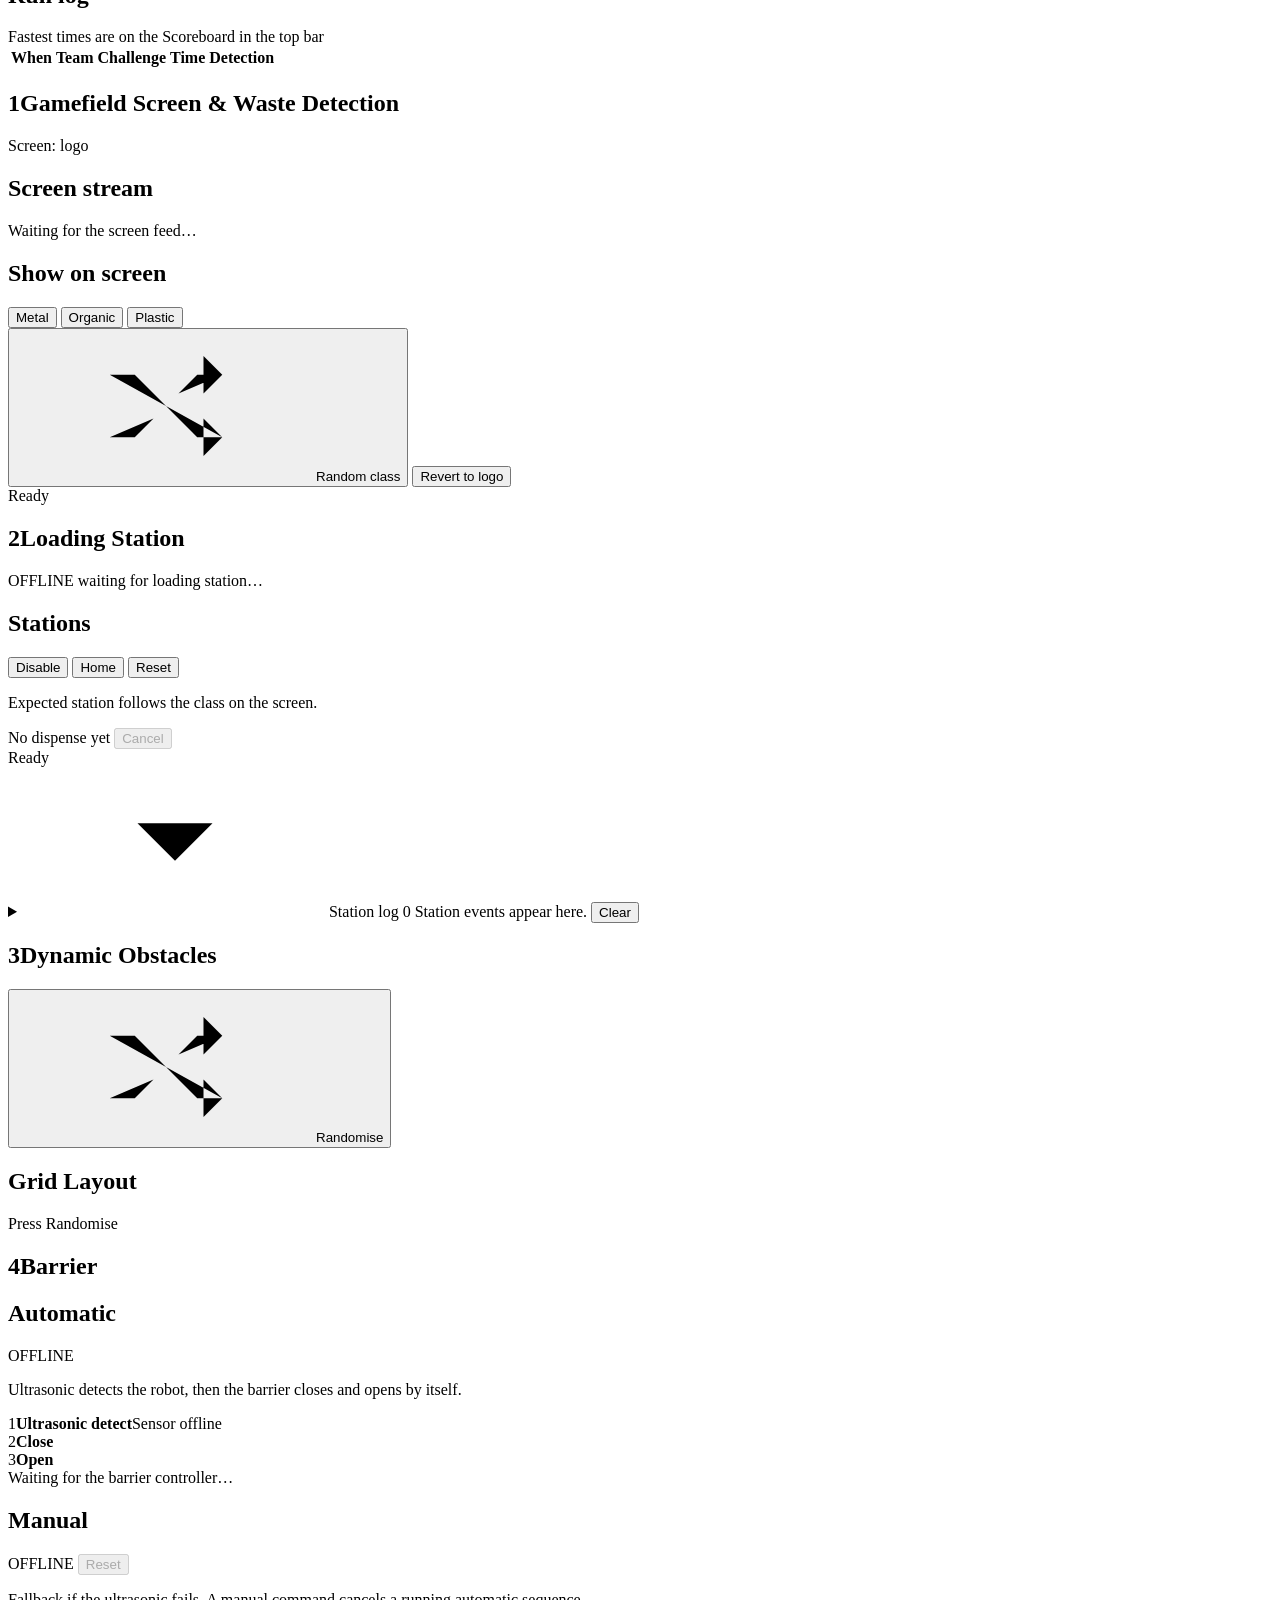
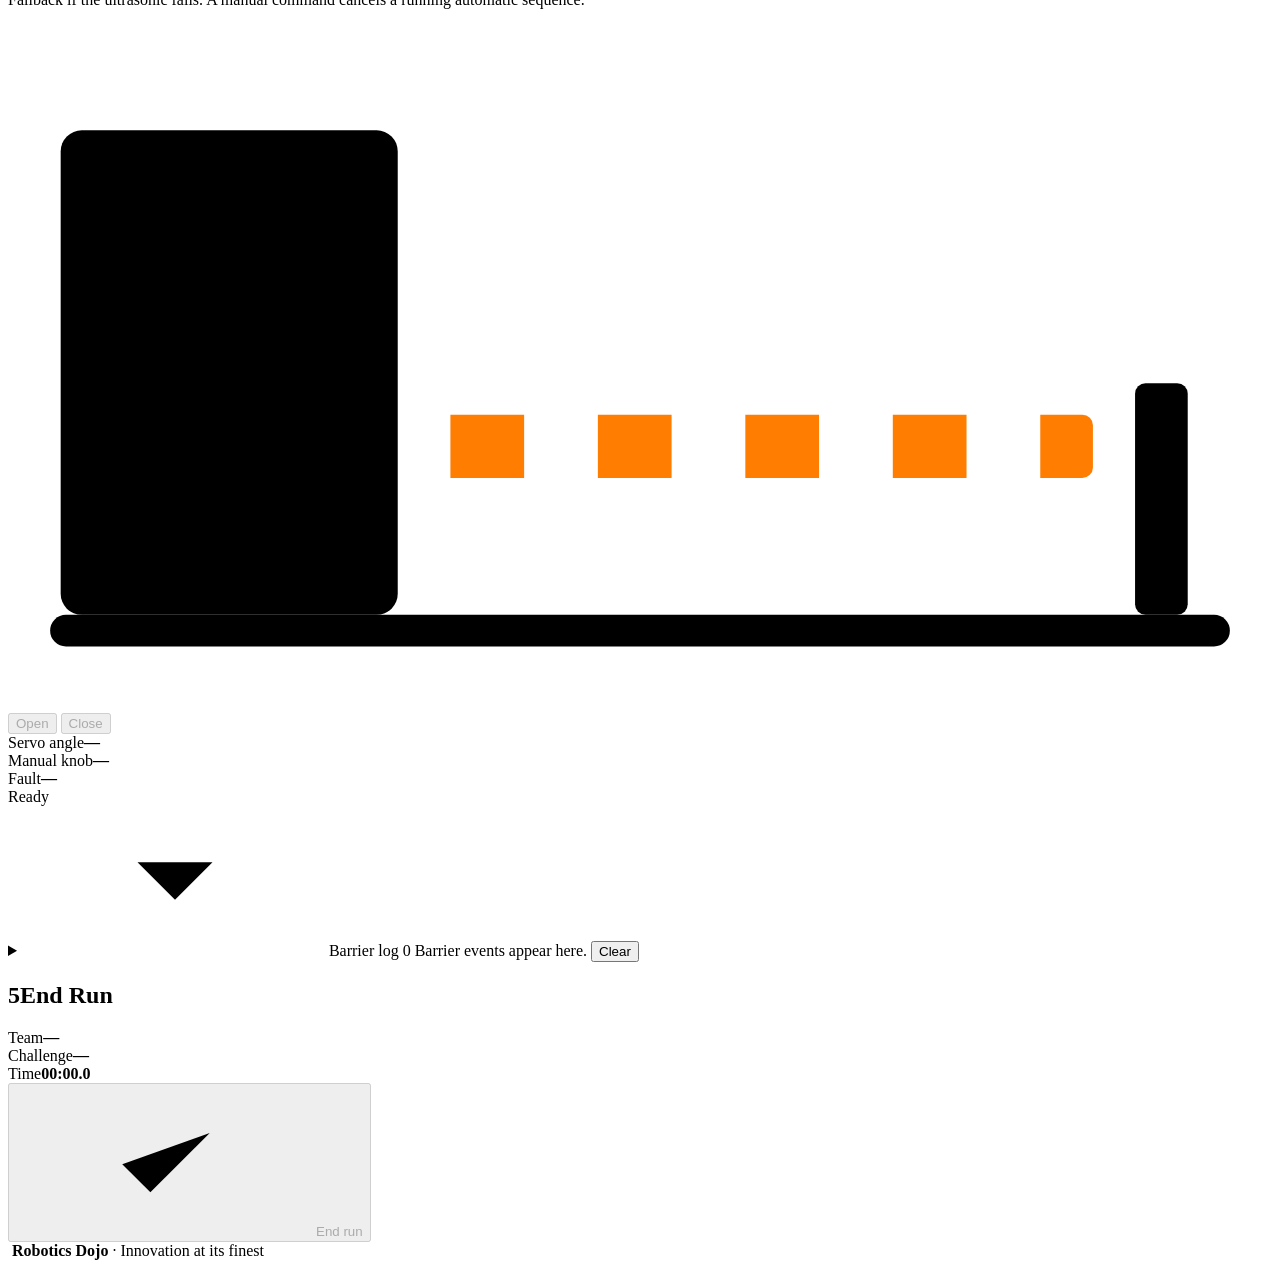
==== commit e1db620e: "update dojo_net and fix naming of stations" ====
--- a/gamefield-control/web_pi_bridge/web_pi_bridge/templates/index.html
+++ b/gamefield-control/web_pi_bridge/web_pi_bridge/templates/index.html
@@ -169,8 +169,8 @@
                         <div class="card">
                             <h2>Show on screen</h2>
                             <div class="class-buttons" id="class-buttons">
+                                <button class="class-btn cls-metal" data-cat="other">Metal</button>
                                 <button class="class-btn cls-organic" data-cat="organic">Organic</button>
-                                <button class="class-btn cls-metal" data-cat="other">Metal</button>
                                 <button class="class-btn cls-plastic" data-cat="plastic">Plastic</button>
                             </div>
                             <div class="row">
